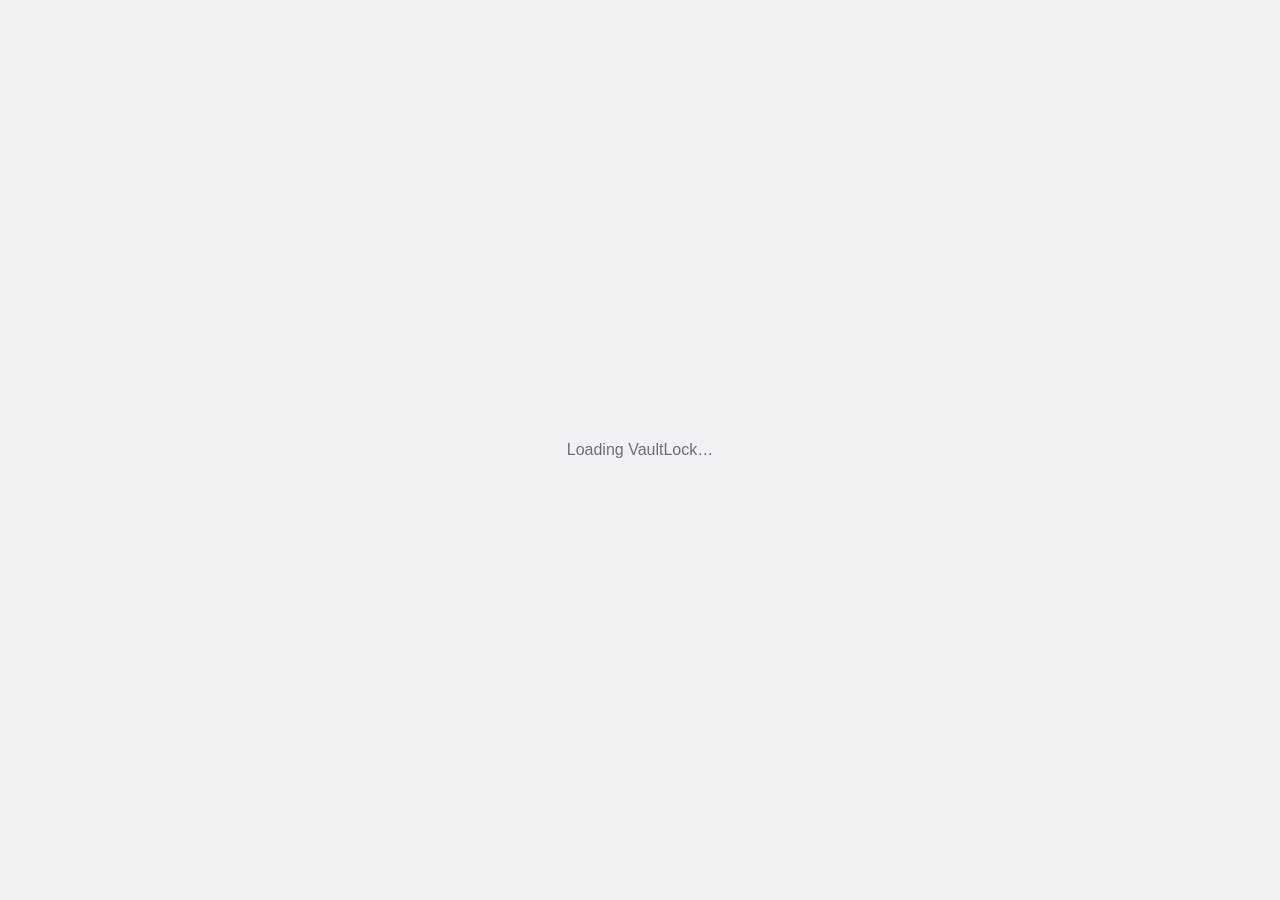
==== frontend/index.html @ 5de6e5c9 "first commit" ====
<!DOCTYPE html>
<html lang="en">
<head>
<meta charset="UTF-8">
<title>VaultLock</title>
<link rel="stylesheet" href="style.css">
</head>
<body>
  <div id="root">
    <div style="height:100%;display:flex;align-items:center;justify-content:center;
                font-family:'Segoe UI',sans-serif;color:#6C7076;background:#F1F2F6;">
      Loading VaultLock&hellip;
    </div>
  </div>

  <!-- Toast host -->
  <div id="toast-host"></div>

  <!-- Confirm modal host -->
  <div id="modal-host"></div>

  <!-- Lightbox host -->
  <div id="lightbox-host"></div>

  <script src="app.js"></script>
</body>
</html>
---- frontend/style.css ----
/* ═══════════════════════════════════════════════════════════════════════
   VaultLock — design tokens
   ═══════════════════════════════════════════════════════════════════════ */
:root{
  --bg:      #F1F2F6;
  --panel:   #FFFFFF;
  --card:    #FFFFFF;
  --card-2:  #F4F5F9;
  --card-sel:#EBEEFC;
  --border:  #E7E8EE;
  --shadow:  0 1px 2px rgba(20,22,30,.04), 0 8px 24px -12px rgba(20,22,30,.12);
  --shadow-lg: 0 4px 10px rgba(20,22,30,.06), 0 24px 48px -16px rgba(20,22,30,.20);
  --accent:  #17181D;
  --accent-h:#33353D;
  --accent2: #565A63;
  --accent2-h:#71757E;
  --accent3: #3D5AFE;
  --accent3-bg:#EBEEFC;
  --success: #1FAE63;
  --success-h:#178F52;
  --success-bg:#E4F7EC;
  --danger:  #E1293D;
  --danger-h:#BF2033;
  --danger-bg:#FCE9EB;
  --warn:    #EDA53A;
  --text:    #15171B;
  --text-2:  #6C7076;
  --text-3:  #A7ABB2;

  --v-bg:    #0A0A0C;
  --v-panel: #000000;
  --v-card:  #1C1C1F;
  --v-card-h:#2A2A2E;
  --v-text:  #F1F2F6;
  --v-text-2:#9AA0A6;

  --r-sm: 8px;
  --r-md: 14px;
  --r-lg: 20px;
  --ease: cubic-bezier(.2,.7,.3,1);
  --font: "Segoe UI", -apple-system, "Inter", "Helvetica Neue", Arial, sans-serif;
}

*{ box-sizing: border-box; }
html,body{ height:100%; }
body{
  margin:0; background:var(--bg); color:var(--text); font-family:var(--font);
  -webkit-font-smoothing:antialiased; overflow:hidden; user-select:none;
}
#root{ height:100vh; width:100vw; }
img{ -webkit-user-drag:none; }
button{ font-family:inherit; }
::-webkit-scrollbar{ width:10px; height:10px; }
::-webkit-scrollbar-track{ background:transparent; }
::-webkit-scrollbar-thumb{ background:#D6D8E0; border-radius:8px; }
::-webkit-scrollbar-thumb:hover{ background:#C3C6D0; }

.hidden{ display:none !important; }

/* ═══════════════════════════════════════════════════════════════════════
   Buttons
   ═══════════════════════════════════════════════════════════════════════ */
.btn{
  display:inline-flex; align-items:center; gap:6px; justify-content:center;
  border:none; border-radius:10px; padding:9px 16px; font-size:13px; font-weight:600;
  cursor:pointer; transition:transform .12s var(--ease), background .15s var(--ease), box-shadow .15s var(--ease);
  white-space:nowrap;
}
.btn:active{ transform:scale(.96); }
.btn-primary{ background:var(--accent); color:#fff; }
.btn-primary:hover{ background:var(--accent-h); }
.btn-secondary{ background:var(--accent2); color:#fff; }
.btn-secondary:hover{ background:var(--accent2-h); }
.btn-ghost{ background:var(--card-2); color:var(--text); }
.btn-ghost:hover{ background:var(--border); }
.btn-success-soft{ background:var(--success-bg); color:var(--success-h); }
.btn-success-soft:hover{ background:#d3f2e0; }
.btn-danger-soft{ background:var(--danger-bg); color:var(--danger-h); }
.btn-danger-soft:hover{ background:#fadadf; }
.btn-danger{ background:var(--danger); color:#fff; }
.btn-danger:hover{ background:var(--danger-h); }
.btn-sm{ padding:6px 11px; font-size:12px; border-radius:8px; }
.btn-icon{ padding:8px; border-radius:9px; }
.btn:disabled{ opacity:.45; cursor:default; pointer-events:none; }

/* ═══════════════════════════════════════════════════════════════════════
   Auth screens (setup / login)
   ═══════════════════════════════════════════════════════════════════════ */
.auth-wrap{
  height:100%; display:flex; align-items:center; justify-content:center;
  background:
    radial-gradient(1200px 600px at 15% -10%, #ffffff 0%, transparent 60%),
    var(--bg);
}
.auth-card{
  width:400px; max-width:90vw; background:var(--panel); border:1px solid var(--border);
  border-radius:var(--r-lg); box-shadow:var(--shadow-lg); padding:40px 40px 32px;
  animation: cardIn .35s var(--ease);
}
@keyframes cardIn{ from{ opacity:0; transform:translateY(10px) scale(.98);} to{opacity:1; transform:none;} }
.auth-logo{
  width:64px; height:64px; border-radius:50%; background:var(--card-2);
  border:1.5px solid var(--accent); display:flex; align-items:center; justify-content:center;
  font-size:26px; margin:0 auto 18px;
}
.auth-title{ text-align:center; font-size:22px; font-weight:800; margin:0; }
.auth-sub{ text-align:center; color:var(--text-2); font-size:12.5px; margin:4px 0 26px; }
.field{ margin-bottom:16px; }
.field label{
  display:flex; align-items:center; gap:6px; font-size:12.5px; font-weight:600;
  color:var(--text-2); margin-bottom:6px;
}
.field-hint{ font-size:11px; color:var(--text-3); font-weight:400; }
.pw-row{ position:relative; display:flex; }
.pw-row input{
  flex:1; border:1px solid var(--border); border-radius:10px; padding:10px 40px 10px 12px;
  font-size:14px; outline:none; transition:border-color .15s var(--ease), box-shadow .15s var(--ease);
  background:var(--panel); color:var(--text);
}
.pw-row input:focus{ border-color:var(--accent3); box-shadow:0 0 0 3px var(--accent3-bg); }
.pw-toggle{
  position:absolute; right:4px; top:4px; bottom:4px; width:34px; border:none; background:transparent;
  color:var(--text-3); cursor:pointer; border-radius:8px; display:flex; align-items:center; justify-content:center;
}
.pw-toggle:hover{ background:var(--card-2); color:var(--text); }
.auth-info{ background:var(--card-2); border-radius:10px; padding:12px 14px; font-size:11.5px; color:var(--text-2); margin:6px 0 22px; line-height:1.85; }
.auth-info b{ color:var(--text); }
.auth-info .danger-line{ color:var(--danger); }
.auth-err{ background:var(--danger-bg); color:var(--danger-h); border-radius:10px; padding:10px 12px; font-size:12.5px; margin-bottom:14px; display:none; }
.auth-err.show{ display:block; }
.btn-block{ width:100%; padding:12px; font-size:14px; border-radius:12px; }

/* ═══════════════════════════════════════════════════════════════════════
   App shell
   ═══════════════════════════════════════════════════════════════════════ */
.shell{ display:flex; height:100%; }
.sidebar{
  width:220px; background:var(--panel); border-right:1px solid var(--border);
  display:flex; flex-direction:column; padding:18px 12px; flex-shrink:0;
}
.brand{ display:flex; align-items:center; gap:10px; padding:6px 8px 20px; }
.brand-badge{
  width:34px; height:34px; border-radius:50%; background:var(--card-2); border:1px solid var(--accent);
  display:flex; align-items:center; justify-content:center; font-size:15px; flex-shrink:0;
}
.brand-name{ font-weight:800; font-size:15px; }
.nav-item{
  display:flex; align-items:center; gap:10px; padding:10px 12px; border-radius:10px; cursor:pointer;
  color:var(--text-2); font-size:13.5px; font-weight:600; margin-bottom:2px;
  transition:background .15s var(--ease), color .15s var(--ease);
}
.nav-item:hover{ background:var(--card-2); color:var(--text); }
.nav-item.active{ background:var(--card-sel); color:var(--text); }
.nav-item.active .nav-ico{ color:var(--accent3); }
.nav-ico{ font-size:15px; width:18px; text-align:center; }
.sidebar-spacer{ flex:1; }
.sidebar-stats{ border-top:1px solid var(--border); padding-top:14px; font-size:11.5px; color:var(--text-3); }
.sidebar-stats b{ color:var(--text); display:block; font-size:13px; margin-bottom:2px; }

.main{ flex:1; display:flex; flex-direction:column; min-width:0; background:var(--bg); position:relative; }

.topbar{
  padding:18px 26px 14px; display:flex; flex-direction:column; gap:12px; flex-shrink:0;
  background:var(--bg);
}
.topbar-row1{ display:flex; align-items:center; justify-content:space-between; gap:16px; }
.topbar-title-wrap{ display:flex; align-items:center; gap:10px; min-width:0; }
.topbar-title{ font-size:26px; font-weight:800; margin:0; white-space:nowrap; }
.crumbs{ display:flex; align-items:center; gap:4px; overflow:hidden; font-size:13px; color:var(--text-2); }
.crumb{ cursor:pointer; padding:3px 6px; border-radius:6px; white-space:nowrap; }
.crumb:hover{ background:var(--card-2); color:var(--text); }
.crumb.current{ color:var(--text); font-weight:700; }
.crumb-sep{ color:var(--text-3); }
.topbar-actions{ display:flex; align-items:center; gap:8px; flex-shrink:0; }
.divider-v{ width:1px; height:22px; background:var(--border); margin:0 4px; }

.topbar-row2{ display:flex; align-items:center; justify-content:space-between; gap:16px; }
.meta-line{ font-size:12.5px; color:var(--text-3); white-space:nowrap; }
.search-box{
  display:flex; align-items:center; gap:8px; background:var(--panel); border:1px solid var(--border);
  border-radius:10px; padding:8px 12px; width:280px; max-width:40vw;
}
.search-box input{ border:none; outline:none; flex:1; font-size:13px; background:transparent; color:var(--text); }
.view-toggle{ display:flex; background:var(--panel); border:1px solid var(--border); border-radius:10px; padding:3px; }
.view-toggle button{
  border:none; background:transparent; padding:6px 12px; border-radius:8px; font-size:12.5px; font-weight:600;
  color:var(--text-2); cursor:pointer; display:flex; align-items:center; gap:5px;
}
.view-toggle button.active{ background:var(--card-2); color:var(--text); }

.content{ flex:1; overflow-y:auto; padding:6px 26px 40px; }

.section-hdr{ display:flex; align-items:center; gap:10px; margin:22px 0 10px; }
.section-hdr h2{ font-size:16px; font-weight:800; margin:0; }
.section-count{ background:var(--card-sel); color:var(--accent3); font-size:11px; font-weight:700; padding:3px 9px; border-radius:20px; }
.section-line{ flex:1; height:1px; background:var(--border); }

/* ═══════════════════════════════════════════════════════════════════════
   Grid / tiles
   ═══════════════════════════════════════════════════════════════════════ */
.grid{ display:grid; grid-template-columns:repeat(auto-fill, minmax(168px,1fr)); gap:16px; }

.tile{
  position:relative; background:var(--card); border:1px solid var(--border); border-radius:var(--r-md);
  overflow:hidden; cursor:pointer; box-shadow:var(--shadow); transition:transform .16s var(--ease), box-shadow .16s var(--ease), border-color .16s var(--ease);
  animation: tileIn .25s var(--ease) backwards;
}
@keyframes tileIn{ from{ opacity:0; transform:translateY(6px);} to{opacity:1; transform:none;} }
.tile:hover{ transform:translateY(-3px); box-shadow:var(--shadow-lg); border-color:#D9DBE3; }
.tile.selected{ outline:2px solid var(--accent3); outline-offset:-2px; }

.tile-thumb{
  position:relative; width:100%; aspect-ratio:4/3; background:var(--card-2);
  display:flex; align-items:center; justify-content:center; overflow:hidden;
}
.tile-thumb img{ width:100%; height:100%; object-fit:cover; display:block; }
.tile-thumb .icon-fallback{ font-size:36px; opacity:.55; }

.badge-folder{
  position:absolute; right:7px; bottom:7px; background:rgba(21,23,27,.82); color:#fff;
  border-radius:7px; width:26px; height:26px; display:flex; align-items:center; justify-content:center; font-size:13px;
}
.badge-play{ position:absolute; inset:0; display:flex; align-items:center; justify-content:center; }
.badge-play .circle{
  width:40px; height:40px; border-radius:50%; background:rgba(15,17,27,.55);
  display:flex; align-items:center; justify-content:center;
}
.badge-play svg{ width:14px; height:14px; fill:#fff; margin-left:2px; }

.tile-select{
  position:absolute; top:8px; left:8px; width:22px; height:22px; border-radius:7px;
  background:rgba(255,255,255,.9); border:1.5px solid #D3D5DE; display:flex; align-items:center; justify-content:center;
  opacity:0; transition:opacity .12s var(--ease), background .12s var(--ease), border-color .12s var(--ease);
  font-size:12px; color:#fff;
}
.tile:hover .tile-select, .select-mode .tile-select, .tile.selected .tile-select{ opacity:1; }
.tile.selected .tile-select{ background:var(--accent3); border-color:var(--accent3); }

.tile-hover-actions{
  position:absolute; top:8px; right:8px; display:flex; gap:4px; opacity:0; transition:opacity .12s var(--ease);
}
.tile:hover .tile-hover-actions{ opacity:1; }
.tile-action-btn{
  width:26px; height:26px; border-radius:7px; background:rgba(255,255,255,.94); border:none;
  display:flex; align-items:center; justify-content:center; cursor:pointer; font-size:12.5px; color:var(--text);
  box-shadow:0 1px 3px rgba(0,0,0,.15);
}
.tile-action-btn:hover{ background:#fff; transform:scale(1.06); }
.tile-action-btn.danger:hover{ color:var(--danger); }

.tile-info{ padding:9px 10px 11px; }
.tile-name{ font-size:12.5px; font-weight:600; white-space:nowrap; overflow:hidden; text-overflow:ellipsis; }
.tile-meta{ font-size:11px; color:var(--text-3); margin-top:2px; }

/* ═══════════════════════════════════════════════════════════════════════
   List view
   ═══════════════════════════════════════════════════════════════════════ */
.list{ display:flex; flex-direction:column; background:var(--card); border:1px solid var(--border); border-radius:var(--r-md); overflow:hidden; }
.list-hdr{ display:flex; padding:10px 16px; font-size:11px; font-weight:700; color:var(--text-3); background:var(--card-2); }
.list-row{
  display:flex; align-items:center; padding:9px 16px; border-top:1px solid var(--border);
  transition:background .12s var(--ease); cursor:pointer; gap:12px;
}
.list-row:first-child{ border-top:none; }
.list-row:hover{ background:var(--card-2); }
.list-check{
  width:20px; height:20px; border-radius:6px; border:1.5px solid #D3D5DE; background:#fff;
  display:flex; align-items:center; justify-content:center; flex-shrink:0; font-size:11px; color:#fff;
  opacity:0; transition:opacity .12s var(--ease); cursor:pointer;
}
.select-mode .list-check, .list-row.selected .list-check{ opacity:1; }
.list-row.selected .list-check{ background:var(--accent3); border-color:var(--accent3); }
.list-thumb{ width:38px; height:38px; border-radius:8px; background:var(--card-2); overflow:hidden; flex-shrink:0; display:flex; align-items:center; justify-content:center; font-size:16px; }
.list-thumb img{ width:100%; height:100%; object-fit:cover; }
.list-name{ flex:1; min-width:0; font-size:13px; font-weight:600; white-space:nowrap; overflow:hidden; text-overflow:ellipsis; }
.list-col{ width:90px; font-size:12px; color:var(--text-2); flex-shrink:0; }
.list-col.type{ width:70px; }
.list-actions{ display:flex; gap:4px; flex-shrink:0; opacity:0; transition:opacity .12s var(--ease); }
.list-row:hover .list-actions{ opacity:1; }

/* ═══════════════════════════════════════════════════════════════════════
   Bulk selection bar
   ═══════════════════════════════════════════════════════════════════════ */
.bulk-bar{
  position:absolute; left:50%; bottom:24px; transform:translateX(-50%) translateY(0);
  background:var(--v-card); color:var(--v-text); border-radius:14px; padding:10px 14px;
  display:flex; align-items:center; gap:10px; box-shadow:0 12px 32px rgba(0,0,0,.28);
  animation: bulkIn .2s var(--ease); z-index:40;
}
@keyframes bulkIn{ from{ opacity:0; transform:translateX(-50%) translateY(14px);} to{opacity:1; transform:translateX(-50%) translateY(0);} }
.bulk-count{ font-size:12.5px; font-weight:700; padding:0 8px; white-space:nowrap; }
.bulk-bar .btn{ font-size:12.5px; }
.bulk-bar .btn-ghost{ background:var(--v-card-h); color:var(--v-text); }
.bulk-bar .btn-ghost:hover{ background:#37373c; }

/* ═══════════════════════════════════════════════════════════════════════
   Empty state
   ═══════════════════════════════════════════════════════════════════════ */
.empty-state{ display:flex; flex-direction:column; align-items:center; justify-content:center; padding:90px 20px 40px; text-align:center; }
.empty-badge{
  width:96px; height:96px; border-radius:50%; background:var(--card); border:2px solid var(--border);
  display:flex; align-items:center; justify-content:center; font-size:34px; margin-bottom:18px;
}
.empty-state h3{ margin:0 0 6px; font-size:17px; }
.empty-state p{ margin:0; color:var(--text-2); font-size:13px; }

/* ═══════════════════════════════════════════════════════════════════════
   Settings
   ═══════════════════════════════════════════════════════════════════════ */
.settings-wrap{ max-width:560px; }
.settings-card{ background:var(--card); border:1px solid var(--border); border-radius:var(--r-md); padding:22px 24px; margin-bottom:18px; }
.settings-card h3{ margin:0 0 4px; font-size:14.5px; }
.settings-card .desc{ color:var(--text-2); font-size:12.5px; margin:0 0 16px; }
.settings-row{ display:flex; align-items:center; justify-content:space-between; padding:12px 0; border-top:1px solid var(--border); }
.settings-row:first-of-type{ border-top:none; }
.settings-row .label{ font-size:13px; font-weight:600; }
.settings-row .sub{ font-size:11.5px; color:var(--text-3); margin-top:2px; }

/* ═══════════════════════════════════════════════════════════════════════
   Toasts
   ═══════════════════════════════════════════════════════════════════════ */
#toast-host{ position:fixed; right:20px; bottom:20px; display:flex; flex-direction:column; gap:8px; z-index:100; }
.toast{
  display:flex; align-items:center; gap:10px; background:var(--v-card); color:var(--v-text);
  padding:11px 16px; border-radius:12px; font-size:12.5px; box-shadow:0 10px 28px rgba(0,0,0,.28);
  animation: toastIn .25s var(--ease); max-width:340px;
}
@keyframes toastIn{ from{ opacity:0; transform:translateY(10px) scale(.97);} to{opacity:1; transform:none;} }
.toast .dot{ width:8px; height:8px; border-radius:50%; flex-shrink:0; }

/* ═══════════════════════════════════════════════════════════════════════
   Modal (custom confirm, replaces native dialogs)
   ═══════════════════════════════════════════════════════════════════════ */
.modal-backdrop{
  position:fixed; inset:0; background:rgba(10,10,14,.42); display:flex; align-items:center; justify-content:center;
  z-index:80; animation: fadeIn .15s var(--ease);
}
@keyframes fadeIn{ from{opacity:0;} to{opacity:1;} }
.modal{
  background:var(--panel); border-radius:var(--r-lg); padding:26px; width:360px; box-shadow:var(--shadow-lg);
  animation: cardIn .2s var(--ease);
}
.modal h3{ margin:0 0 8px; font-size:16px; }
.modal p{ margin:0 0 20px; color:var(--text-2); font-size:13px; line-height:1.5; }
.modal .row{ display:flex; gap:8px; justify-content:flex-end; }
.modal input{
  width:100%; border:1px solid var(--border); border-radius:10px; padding:10px 12px; font-size:13px;
  margin-bottom:16px; outline:none;
}
.modal input:focus{ border-color:var(--accent3); box-shadow:0 0 0 3px var(--accent3-bg); }

.spinner{
  width:34px; height:34px; border-radius:50%; margin:0 auto;
  border:3px solid var(--card-2); border-top-color:var(--accent3);
  animation: spin .8s linear infinite;
}
@keyframes spin{ to{ transform:rotate(360deg); } }

/* ═══════════════════════════════════════════════════════════════════════
   Lightbox (image / video)
   ═══════════════════════════════════════════════════════════════════════ */
.lightbox{
  position:fixed; inset:0; background:var(--v-panel); z-index:60; display:flex; flex-direction:column;
  animation: fadeIn .18s var(--ease);
}
.lb-bar{ display:flex; align-items:center; padding:12px 18px; flex-shrink:0; }
.lb-title{ color:var(--v-text); font-size:13.5px; font-weight:700; margin-right:8px; }
.lb-counter{ color:var(--v-text-2); font-size:12px; }
.lb-spacer{ flex:1; }
.lb-btn{
  background:transparent; border:none; color:var(--v-text-2); font-size:15px; padding:8px 11px; border-radius:8px; cursor:pointer;
}
.lb-btn:hover{ background:var(--v-card); color:var(--v-text); }
.lb-stage{ flex:1; position:relative; display:flex; align-items:center; justify-content:center; overflow:hidden; }
.lb-stage img{ max-width:92%; max-height:88%; object-fit:contain; border-radius:6px; animation: fadeIn .15s var(--ease); }
.lb-stage video{ max-width:94%; max-height:90%; border-radius:6px; }
.lb-nav{
  position:absolute; top:0; bottom:0; width:70px; display:flex; align-items:center; justify-content:center;
  background:transparent; border:none; color:var(--v-text); font-size:26px; cursor:pointer; opacity:.55;
  transition:opacity .12s var(--ease), background .12s var(--ease);
}
.lb-nav:hover{ opacity:1; background:rgba(255,255,255,.05); }
.lb-nav.prev{ left:0; } .lb-nav.next{ right:0; }
.lb-video-controls{ display:flex; align-items:center; gap:10px; padding:12px 20px; }
.lb-video-controls input[type=range]{ flex:1; accent-color:var(--accent3); }
.lb-video-controls .lb-btn{ font-size:16px; }

.lb-notice{ display:flex; align-items:center; justify-content:space-between; background:var(--v-card); padding:8px 18px; font-size:12px; color:var(--v-text-2); }

.screen-fade{ animation: fadeIn .18s var(--ease); height:100%; }

@media (max-width: 900px){
  .sidebar{ width:180px; }
}
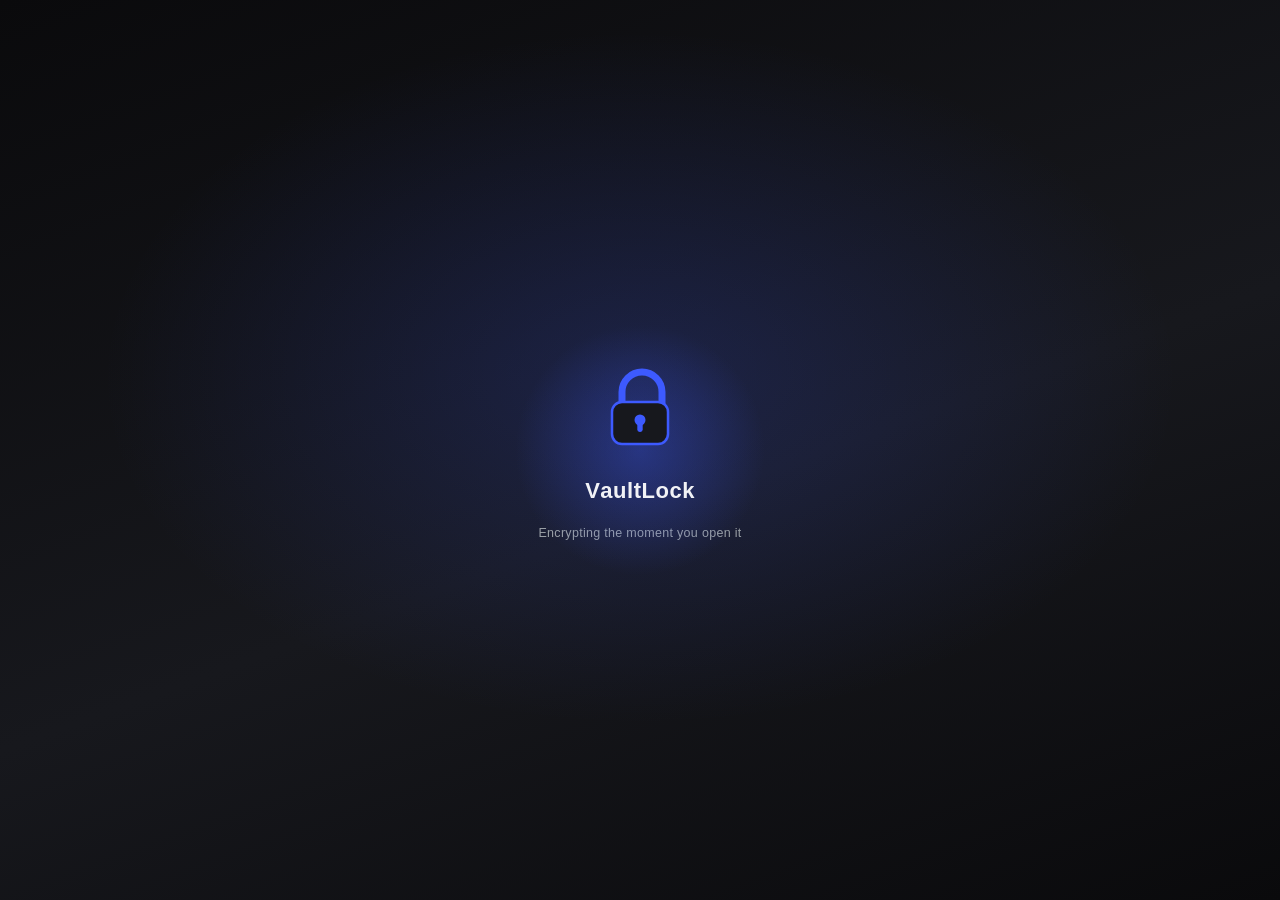
==== commit 78938c0c: "update" ====
--- a/frontend/index.html
+++ b/frontend/index.html
@@ -4,8 +4,132 @@
 <meta charset="UTF-8">
 <title>VaultLock</title>
 <link rel="stylesheet" href="style.css">
+<!-- Boot-splash styling is inlined (rather than living in style.css) so it
+     is guaranteed to be present for the very first paint of the window,
+     with zero dependency on style.css having finished loading/parsing
+     first. It is entirely self-contained: nothing here is read by, or
+     shares state with, app.js's own render()/mount() cycle, so it can't
+     interfere with (or be broken by) any app logic. -->
+<style>
+  #boot-splash{
+    position:fixed; inset:0; z-index:9999;
+    display:flex; flex-direction:column; align-items:center; justify-content:center; gap:22px;
+    background:
+      radial-gradient(60% 55% at 50% 42%, rgba(61,90,254,.20), rgba(61,90,254,0) 70%),
+      linear-gradient(160deg, #0A0A0C 0%, #17181D 55%, #0A0A0C 100%);
+    font-family:"Segoe UI", -apple-system, "Inter", "Helvetica Neue", Arial, sans-serif;
+    animation: splash-in .5s ease-out both;
+  }
+  #boot-splash.leaving{ animation: splash-out .55s cubic-bezier(.4,0,.2,1) both; pointer-events:none; }
+  @keyframes splash-in{ from{ opacity:0; } to{ opacity:1; } }
+  @keyframes splash-out{ from{ opacity:1; transform:scale(1); } to{ opacity:0; transform:scale(1.04); } }
+
+  #boot-splash .glow-ring{
+    position:absolute; width:260px; height:260px; border-radius:50%;
+    background:radial-gradient(circle, rgba(61,90,254,.35), rgba(61,90,254,0) 68%);
+    animation: glow-pulse 2.4s ease-in-out infinite;
+  }
+  @keyframes glow-pulse{
+    0%,100%{ opacity:.55; transform:scale(.92); }
+    50%{ opacity:1; transform:scale(1.08); }
+  }
+
+  #boot-splash .lock-wrap{ position:relative; width:96px; height:96px; }
+  #boot-splash svg{ position:relative; width:96px; height:96px; overflow:visible; }
+  #boot-splash .lock-shackle{
+    transform-origin: 48px 40px;
+    animation: shackle-close .9s cubic-bezier(.2,1.5,.4,1) .15s both;
+  }
+  @keyframes shackle-close{
+    0%{ transform: translateY(-14px) rotate(-14deg); opacity:0; }
+    55%{ transform: translateY(1px) rotate(3deg); opacity:1; }
+    75%{ transform: translateY(-2px) rotate(-1deg); }
+    100%{ transform: translateY(0) rotate(0deg); }
+  }
+  #boot-splash .lock-body{
+    animation: body-in .4s ease-out .05s both;
+  }
+  @keyframes body-in{ from{ opacity:0; transform:scale(.85); } to{ opacity:1; transform:scale(1); } }
+  #boot-splash .lock-keyhole{
+    animation: keyhole-flash .9s ease-out 1.05s both;
+  }
+  @keyframes keyhole-flash{
+    0%{ opacity:0; }
+    35%{ opacity:1; filter:drop-shadow(0 0 6px #3D5AFE); }
+    100%{ opacity:1; filter:drop-shadow(0 0 0 transparent); }
+  }
+  #boot-splash .lock-sweep{
+    animation: sweep-across 1.6s ease-in-out .35s infinite;
+  }
+  @keyframes sweep-across{
+    0%{ transform: translateX(-70px); opacity:0; }
+    12%{ opacity:.9; }
+    50%{ opacity:.9; }
+    65%{ opacity:0; }
+    100%{ transform: translateX(70px); opacity:0; }
+  }
+
+  #boot-splash .wordmark{
+    display:flex; letter-spacing:.5px; font-size:22px; font-weight:700; color:#F1F2F6;
+  }
+  #boot-splash .wordmark span{
+    display:inline-block; opacity:0; transform:translateY(6px);
+    animation: letter-in .45s ease-out both;
+  }
+  @keyframes letter-in{ to{ opacity:1; transform:translateY(0); } }
+  #boot-splash .tagline{
+    font-size:12.5px; color:#9AA0A6; letter-spacing:.3px;
+    opacity:0; animation: tagline-in .5s ease-out .9s both;
+  }
+  @keyframes tagline-in{ to{ opacity:1; } }
+</style>
 </head>
 <body>
+  <!-- Launch animation: plays the instant the window opens, independent of
+       the pywebview JS bridge coming online. app.js fades and removes this
+       element (adding class "leaving", then deleting the node) the moment
+       the real UI has its first screen ready to show — see the small hook
+       at the top of app.js's onReady() callback. If, for any reason, that
+       hook never runs (very old browser fallback, JS error before boot),
+       nothing about the underlying app breaks: this is a purely decorative
+       overlay sitting on top of #root, not a gate the app waits on. -->
+  <div id="boot-splash" aria-hidden="true">
+    <div class="glow-ring"></div>
+    <div class="lock-wrap">
+      <svg viewBox="0 0 96 96" fill="none" xmlns="http://www.w3.org/2000/svg">
+        <g class="lock-shackle">
+          <path d="M30 44V32C30 20.9543 38.9543 12 50 12V12C61.0457 12 70 20.9543 70 32V44"
+                stroke="#3D5AFE" stroke-width="7" stroke-linecap="round"/>
+        </g>
+        <g class="lock-body">
+          <rect x="20" y="42" width="56" height="42" rx="10" fill="#17181D" stroke="#3D5AFE" stroke-width="2.5"/>
+        </g>
+        <circle class="lock-keyhole" cx="48" cy="60" r="5.5" fill="#3D5AFE"/>
+        <rect class="lock-keyhole" x="45.3" y="60" width="5.4" height="12" rx="2.4" fill="#3D5AFE"/>
+        <clipPath id="sweep-clip"><rect x="20" y="42" width="56" height="42" rx="10"/></clipPath>
+        <g clip-path="url(#sweep-clip)">
+          <rect class="lock-sweep" x="14" y="38" width="14" height="52" fill="rgba(255,255,255,.16)" transform="skewX(-18)"/>
+        </g>
+      </svg>
+    </div>
+    <div class="wordmark" id="boot-splash-word"></div>
+    <div class="tagline">Encrypting the moment you open it</div>
+  </div>
+  <script>
+    // Staggers each letter of the wordmark in via its own tiny delay,
+    // written in plain DOM (no dependency on app.js's h()/mount() helpers,
+    // which aren't defined yet at this point in the page's lifecycle).
+    (function(){
+      var word = "VaultLock", host = document.getElementById("boot-splash-word");
+      for (var i = 0; i < word.length; i++){
+        var s = document.createElement("span");
+        s.textContent = word[i];
+        s.style.animationDelay = (0.55 + i * 0.045) + "s";
+        host.appendChild(s);
+      }
+    })();
+  </script>
+
   <div id="root">
     <div style="height:100%;display:flex;align-items:center;justify-content:center;
                 font-family:'Segoe UI',sans-serif;color:#6C7076;background:#F1F2F6;">
--- a/frontend/style.css
+++ b/frontend/style.css
@@ -23,6 +23,8 @@
   --danger-h:#BF2033;
   --danger-bg:#FCE9EB;
   --warn:    #EDA53A;
+  --warn-h:  #D28F22;
+  --warn-bg: #FDF1DF;
   --text:    #15171B;
   --text-2:  #6C7076;
   --text-3:  #A7ABB2;
@@ -56,6 +58,32 @@
 ::-webkit-scrollbar-thumb:hover{ background:#C3C6D0; }
 
 .hidden{ display:none !important; }
+
+/* ═══════════════════════════════════════════════════════════════════════
+   Custom background (gradient presets or a chosen image)
+   ═══════════════════════════════════════════════════════════════════════ */
+#app-bg{ position:fixed; inset:0; z-index:0; background-size:cover; background-position:center; }
+.shell{ position:relative; z-index:1; }
+.auth-wrap{ position:relative; z-index:1; }
+body.custom-bg .main{ background:transparent; }
+body.custom-bg .topbar{ background:transparent; }
+body.custom-bg .sidebar{ background:rgba(255,255,255,.86); backdrop-filter: blur(8px); }
+body.custom-bg.custom-bg .auth-wrap{ background:transparent; }
+/* Path/title text has nothing behind it once the topbar itself goes
+   transparent for a custom background — give it the same kind of frosted
+   backing the action buttons already have, so it reads over any photo. */
+body.custom-bg .topbar-title{
+  background:rgba(255,255,255,.86); backdrop-filter:blur(8px);
+  padding:3px 12px; border-radius:10px; display:inline-block;
+}
+body.custom-bg .crumbs{
+  background:rgba(255,255,255,.86); backdrop-filter:blur(8px);
+  padding:4px 10px; border-radius:10px;
+}
+body.custom-bg .meta-line{
+  background:rgba(255,255,255,.86); backdrop-filter:blur(8px);
+  padding:4px 10px; border-radius:10px; display:inline-block;
+}
 
 /* ═══════════════════════════════════════════════════════════════════════
    Buttons
@@ -105,6 +133,51 @@
 }
 .auth-title{ text-align:center; font-size:22px; font-weight:800; margin:0; }
 .auth-sub{ text-align:center; color:var(--text-2); font-size:12.5px; margin:4px 0 26px; }
+
+/* ═══════════════════════════════════════════════════════════════════════
+   Home screen
+   ═══════════════════════════════════════════════════════════════════════ */
+.home-card{ text-align:center; padding-bottom:36px; }
+.home-logo{ width:76px; height:76px; font-size:32px; }
+.home-tagline{ font-size:12px; color:var(--text-3); line-height:1.6; margin:0 0 26px; }
+.home-cta{ margin-top:2px; }
+
+/* ═══════════════════════════════════════════════════════════════════════
+   Vault-opening animation — plays once right after a successful login
+   ═══════════════════════════════════════════════════════════════════════ */
+.vault-enter-host{ position:relative; width:100%; height:100%; }
+.vault-enter-overlay{
+  position:fixed; inset:0; z-index:150; display:flex; align-items:center; justify-content:center;
+}
+.vault-enter-door{
+  position:absolute; top:0; bottom:0; width:50%; z-index:1;
+  background:
+    radial-gradient(900px 900px at 50% 50%, #2B2E37 0%, #14151A 70%);
+  transition: transform .68s cubic-bezier(.65,0,.35,1);
+}
+.vault-enter-door.left{ left:0; border-right:1px solid rgba(255,255,255,.06); }
+.vault-enter-door.right{ right:0; border-left:1px solid rgba(255,255,255,.06); }
+.vault-enter-door.has-bg::after{
+  content:""; position:absolute; inset:0; background:rgba(8,9,13,.5);
+}
+.vault-enter-overlay.opening .vault-enter-door.left{ transform:translateX(-100%); }
+.vault-enter-overlay.opening .vault-enter-door.right{ transform:translateX(100%); }
+
+.vault-enter-center{
+  position:relative; z-index:2; display:flex; flex-direction:column; align-items:center; gap:14px;
+  transition:opacity .3s var(--ease), transform .3s var(--ease);
+}
+.vault-enter-overlay.opening .vault-enter-center{ opacity:0; transform:scale(.85); }
+
+.vault-enter-lock{ font-size:40px; transition:transform .25s cubic-bezier(.34,1.56,.64,1); }
+.vault-enter-lock.pop{ transform:scale(1.25) rotate(-6deg); }
+.vault-enter-ring{
+  position:absolute; width:88px; height:88px; border-radius:50%;
+  border:2px solid rgba(255,255,255,.16); border-top-color:rgba(255,255,255,.7);
+  animation: vaultRingSpin .9s linear infinite;
+}
+@keyframes vaultRingSpin{ to{ transform:rotate(360deg); } }
+.vault-enter-text{ color:#F1F2F6; font-size:13px; letter-spacing:.3px; }
 .field{ margin-bottom:16px; }
 .field label{
   display:flex; align-items:center; gap:6px; font-size:12.5px; font-weight:600;
@@ -190,67 +263,244 @@
 
 .content{ flex:1; overflow-y:auto; padding:6px 26px 40px; }
 
+/* ═══════════════════════════════════════════════════════════════════════
+   "Your Text" — a stack of freeform text cards below Favorites. Each card
+   has its own accent color: a dark shade behind the header/buttons and a
+   light tint of that same color behind the body text. Cards run the full
+   width of the content area, one below another, and grow to fit their text.
+   ═══════════════════════════════════════════════════════════════════════ */
+.content.notes-view{ display:flex; flex-direction:column; padding:16px 26px 40px; overflow-y:auto; }
+.notes-list{ display:flex; flex-direction:column; gap:16px; width:100%; max-width:100%; }
+.note-card{
+  width:100%; box-sizing:border-box; border:1.5px solid var(--border); border-radius:var(--r-md);
+  overflow:hidden; box-shadow:var(--shadow); transition:box-shadow .15s var(--ease), transform .12s var(--ease);
+}
+.note-card.selected{ box-shadow:var(--shadow-lg); }
+.note-card-hdr{
+  display:flex; align-items:center; justify-content:space-between; gap:10px;
+  padding:10px 14px; color:#fff;
+}
+.note-card-title-wrap{ min-width:0; flex:1; }
+.note-card-title{
+  font-size:14px; font-weight:800; overflow:hidden; text-overflow:ellipsis; white-space:nowrap;
+}
+.note-card-date{ font-size:10.5px; font-weight:600; color:rgba(255,255,255,.75); margin-top:1px; }
+.note-card-actions{ display:flex; align-items:center; gap:7px; flex-shrink:0; }
+
+/* Premium button treatment: a subtle glass highlight over the note's own
+   dark accent color (passed in as --nb), a soft depth shadow, and a gentle
+   lift + brighten on hover so the three actions feel tactile, not flat. */
+.note-btn{
+  --nb: var(--accent);
+  border:none; color:#fff; width:31px; height:31px; border-radius:9px; cursor:pointer; font-size:14px;
+  display:flex; align-items:center; justify-content:center;
+  background: linear-gradient(155deg, rgba(255,255,255,.38), rgba(255,255,255,0) 65%), var(--nb);
+  box-shadow: inset 0 1px 0 rgba(255,255,255,.3), inset 0 -1px 2px rgba(0,0,0,.18), 0 2px 5px rgba(0,0,0,.22);
+  transition: transform .12s var(--ease), box-shadow .15s var(--ease), filter .15s var(--ease);
+}
+.note-btn:hover{
+  filter:brightness(1.12); transform:translateY(-1.5px);
+  box-shadow: inset 0 1px 0 rgba(255,255,255,.38), inset 0 -1px 2px rgba(0,0,0,.18), 0 5px 12px rgba(0,0,0,.28);
+}
+.note-btn:active{ transform:translateY(0) scale(.93); }
+
+/* "＋ Add Text" — a premium gradient pill with a glassy top sheen. */
+.btn-premium{
+  background: linear-gradient(155deg, rgba(255,255,255,.32), rgba(255,255,255,0) 60%), linear-gradient(135deg, var(--accent3), #6C3DFE);
+  color:#fff; box-shadow: inset 0 1px 0 rgba(255,255,255,.35), 0 3px 10px rgba(61,90,254,.35);
+  transition: transform .12s var(--ease), box-shadow .15s var(--ease), filter .15s var(--ease);
+}
+.btn-premium:hover{ filter:brightness(1.08); transform:translateY(-1px); box-shadow: inset 0 1px 0 rgba(255,255,255,.4), 0 6px 16px rgba(61,90,254,.42); }
+.btn-premium:active{ transform:translateY(0) scale(.96); }
+
+/* Sort controls */
+.sort-pills{ display:flex; align-items:center; gap:6px; }
+.sort-pills-label{ font-size:12px; color:var(--text-3); margin-right:2px; }
+.sort-pill{
+  border:1px solid var(--border); background:var(--panel); color:var(--text-2); font-size:12px; font-weight:600;
+  padding:5px 11px; border-radius:20px; cursor:pointer; display:flex; align-items:center; gap:5px;
+  transition:background .15s var(--ease), color .15s var(--ease), border-color .15s var(--ease);
+}
+.sort-pill:hover{ background:var(--card-2); color:var(--text); }
+.sort-pill.active{ background:var(--card-sel); color:var(--accent3); border-color:var(--accent3-bg); }
+.sort-arrow{ font-size:11px; }
+
+/* Color picker: big preview circle + full-spectrum gradient bar + presets */
+.color-picker-wrap{ margin-top:8px; }
+.color-picker-top{ display:flex; align-items:center; gap:14px; }
+.color-preview-circle{
+  width:44px; height:44px; border-radius:50%; flex-shrink:0; border:3px solid var(--panel);
+  box-shadow:0 0 0 1.5px var(--border), inset 0 1px 2px rgba(0,0,0,.15);
+}
+.color-gradient-bar{
+  position:relative; flex:1; height:16px; border-radius:20px; cursor:pointer;
+  background:linear-gradient(to right, #ff0000, #ffff00, #00ff00, #00ffff, #0000ff, #ff00ff, #ff0000);
+  box-shadow: inset 0 1px 2px rgba(0,0,0,.25);
+}
+.color-gradient-handle{
+  position:absolute; top:50%; width:20px; height:20px; border-radius:50%; background:#fff;
+  border:2.5px solid var(--panel); box-shadow:0 1px 4px rgba(0,0,0,.35);
+  transform:translate(-50%, -50%); pointer-events:none;
+}
+.color-swatches{ display:flex; flex-wrap:wrap; gap:8px; margin-top:12px; }
+.color-swatch{
+  width:26px; height:26px; border-radius:50%; cursor:pointer; border:2px solid transparent; box-shadow:0 1px 3px rgba(0,0,0,.2);
+  transition:transform .1s var(--ease), border-color .1s var(--ease);
+}
+.color-swatch:hover{ transform:scale(1.1); }
+.color-swatch.active{ border-color:var(--text); transform:scale(1.15); }
+.note-card-body{ padding:16px 18px; box-sizing:border-box; }
+.note-card-text{
+  font-size:13.5px; line-height:1.65; color:var(--text); white-space:pre-wrap; word-break:break-word;
+}
+.note-card-empty{ color:var(--text-3); font-style:italic; }
+.notes-empty{
+  display:flex; flex-direction:column; align-items:center; justify-content:center; gap:6px;
+  padding:60px 20px; color:var(--text-3); text-align:center;
+}
+.notes-empty-ico{ font-size:36px; margin-bottom:4px; }
+.notes-empty-title{ font-size:15px; font-weight:700; color:var(--text-2); }
+.notes-empty-sub{ font-size:12.5px; }
+.notes-bulkbar{
+  position:sticky; bottom:0; margin-top:6px; display:flex; align-items:center; justify-content:space-between;
+  background:var(--panel); border:1px solid var(--border); border-radius:var(--r-md); box-shadow:var(--shadow-lg);
+  padding:10px 16px; font-size:13px; font-weight:700; color:var(--text);
+}
+
+/* ═══════════════════════════════════════════════════════════════════════
+   Master vault "blank on entry" — content stays off-screen until scrolled
+   ═══════════════════════════════════════════════════════════════════════ */
+.vault-blank-spacer{
+  height:72vh; min-height:340px; display:flex; align-items:flex-end; justify-content:center; padding-bottom:26px;
+}
+.vault-blank-hint{
+  display:flex; flex-direction:column; align-items:center; gap:6px; color:var(--text-3); font-size:12px;
+  opacity:.65; animation: blankHintBounce 2.4s ease-in-out infinite;
+}
+.vault-blank-arrow{ font-size:16px; }
+@keyframes blankHintBounce{ 0%,100%{ transform:translateY(0); } 50%{ transform:translateY(7px); } }
+
 .section-hdr{ display:flex; align-items:center; gap:10px; margin:22px 0 10px; }
 .section-hdr h2{ font-size:16px; font-weight:800; margin:0; }
 .section-count{ background:var(--card-sel); color:var(--accent3); font-size:11px; font-weight:700; padding:3px 9px; border-radius:20px; }
 .section-line{ flex:1; height:1px; background:var(--border); }
 
 /* ═══════════════════════════════════════════════════════════════════════
-   Grid / tiles
-   ═══════════════════════════════════════════════════════════════════════ */
-.grid{ display:grid; grid-template-columns:repeat(auto-fill, minmax(168px,1fr)); gap:16px; }
+   Grid / tiles — photo-forward cards: square thumbnail fills the whole
+   card, name/size sit in a gradient scrim over the image (gallery-app
+   style) instead of a separate white footer panel.
+   ═══════════════════════════════════════════════════════════════════════ */
+.grid{ display:grid; grid-template-columns:repeat(auto-fill, minmax(178px,1fr)); gap:18px; }
 
 .tile{
-  position:relative; background:var(--card); border:1px solid var(--border); border-radius:var(--r-md);
-  overflow:hidden; cursor:pointer; box-shadow:var(--shadow); transition:transform .16s var(--ease), box-shadow .16s var(--ease), border-color .16s var(--ease);
-  animation: tileIn .25s var(--ease) backwards;
-}
-@keyframes tileIn{ from{ opacity:0; transform:translateY(6px);} to{opacity:1; transform:none;} }
-.tile:hover{ transform:translateY(-3px); box-shadow:var(--shadow-lg); border-color:#D9DBE3; }
-.tile.selected{ outline:2px solid var(--accent3); outline-offset:-2px; }
+  position:relative; aspect-ratio:1/1; border-radius:16px; background:var(--card-2);
+  overflow:hidden; cursor:pointer; box-shadow:var(--shadow);
+  transition:transform .2s var(--ease), box-shadow .2s var(--ease);
+  animation: tileIn .28s var(--ease) backwards;
+}
+@keyframes tileIn{ from{ opacity:0; transform:translateY(8px) scale(.97);} to{opacity:1; transform:none;} }
+.tile:hover{ transform:translateY(-4px); box-shadow:var(--shadow-lg); }
+.tile.selected{ outline:3px solid var(--accent3); outline-offset:-3px; }
 
 .tile-thumb{
-  position:relative; width:100%; aspect-ratio:4/3; background:var(--card-2);
-  display:flex; align-items:center; justify-content:center; overflow:hidden;
-}
-.tile-thumb img{ width:100%; height:100%; object-fit:cover; display:block; }
-.tile-thumb .icon-fallback{ font-size:36px; opacity:.55; }
+  position:absolute; inset:0; display:flex; align-items:center; justify-content:center; overflow:hidden;
+  background:linear-gradient(160deg, var(--card-2), var(--border));
+}
+.tile-thumb img{
+  position:absolute; inset:0; width:100%; height:100%; object-fit:cover; display:block;
+  transition:transform .4s var(--ease);
+}
+.tile:hover .tile-thumb img{ transform:scale(1.09); }
+.tile-thumb .icon-fallback{ position:relative; font-size:40px; opacity:.55; }
+
+.tile-scrim{
+  position:absolute; left:0; right:0; bottom:0; padding:26px 11px 9px; z-index:1;
+  background:linear-gradient(to top, rgba(10,11,15,.78) 0%, rgba(10,11,15,.4) 55%, transparent 100%);
+  pointer-events:none;
+  opacity:0; transition:opacity .18s var(--ease);
+}
+.tile:hover .tile-scrim, .tile:focus-within .tile-scrim{ opacity:1; }
+.tile-name{
+  font-size:12px; font-weight:600; color:#fff; white-space:nowrap; overflow:hidden; text-overflow:ellipsis;
+  text-shadow:0 1px 2px rgba(0,0,0,.35);
+}
+.tile-meta{
+  font-size:10.5px; color:rgba(255,255,255,.8); margin-top:1px; max-height:0; opacity:0;
+  overflow:hidden; transition:max-height .18s var(--ease), opacity .18s var(--ease);
+}
+.tile:hover .tile-meta{ max-height:16px; opacity:1; }
 
 .badge-folder{
-  position:absolute; right:7px; bottom:7px; background:rgba(21,23,27,.82); color:#fff;
-  border-radius:7px; width:26px; height:26px; display:flex; align-items:center; justify-content:center; font-size:13px;
-}
-.badge-play{ position:absolute; inset:0; display:flex; align-items:center; justify-content:center; }
+  position:absolute; right:9px; bottom:9px; z-index:2; background:rgba(255,255,255,.94); color:var(--text);
+  border-radius:8px; width:27px; height:27px; display:flex; align-items:center; justify-content:center; font-size:13px;
+  box-shadow:0 2px 6px rgba(0,0,0,.2);
+  pointer-events:none; /* decorative only — must never steal clicks meant for buttons above it */
+}
+.badge-play{
+  position:absolute; inset:0; z-index:2; display:flex; align-items:center; justify-content:center;
+  pointer-events:none; /* covers the whole tile visually, so this is critical: without it, this
+                           invisible layer sits above the hover-action buttons/checkbox (they have
+                           no z-index of their own) and intercepts every click meant for them */
+}
 .badge-play .circle{
-  width:40px; height:40px; border-radius:50%; background:rgba(15,17,27,.55);
-  display:flex; align-items:center; justify-content:center;
-}
-.badge-play svg{ width:14px; height:14px; fill:#fff; margin-left:2px; }
+  width:44px; height:44px; border-radius:50%; background:rgba(12,13,18,.5); backdrop-filter:blur(2px);
+  display:flex; align-items:center; justify-content:center; transition:transform .18s var(--ease), background .18s var(--ease);
+}
+.tile:hover .badge-play .circle{ transform:scale(1.08); background:rgba(12,13,18,.66); }
+.badge-play svg{ width:15px; height:15px; fill:#fff; margin-left:2px; }
 
 .tile-select{
-  position:absolute; top:8px; left:8px; width:22px; height:22px; border-radius:7px;
-  background:rgba(255,255,255,.9); border:1.5px solid #D3D5DE; display:flex; align-items:center; justify-content:center;
-  opacity:0; transition:opacity .12s var(--ease), background .12s var(--ease), border-color .12s var(--ease);
-  font-size:12px; color:#fff;
+  position:absolute; top:9px; left:9px; z-index:3; width:23px; height:23px; border-radius:50%;
+  background:rgba(15,17,27,.35); backdrop-filter:blur(3px); border:1.5px solid rgba(255,255,255,.8);
+  display:flex; align-items:center; justify-content:center; opacity:0;
+  transition:opacity .14s var(--ease), background .14s var(--ease), border-color .14s var(--ease), transform .14s var(--ease);
+  font-size:11.5px; color:#fff;
 }
 .tile:hover .tile-select, .select-mode .tile-select, .tile.selected .tile-select{ opacity:1; }
-.tile.selected .tile-select{ background:var(--accent3); border-color:var(--accent3); }
+.tile.selected .tile-select{ background:var(--accent3); border-color:var(--accent3); transform:scale(1.06); }
 
 .tile-hover-actions{
-  position:absolute; top:8px; right:8px; display:flex; gap:4px; opacity:0; transition:opacity .12s var(--ease);
-}
-.tile:hover .tile-hover-actions{ opacity:1; }
+  position:absolute; top:9px; right:9px; z-index:3; display:flex; gap:3px; padding:3px;
+  background:rgba(12,13,18,.4); backdrop-filter:blur(6px); border-radius:11px;
+  opacity:0; transform:translateY(-4px); transition:opacity .14s var(--ease), transform .14s var(--ease);
+}
+.tile:hover .tile-hover-actions{ opacity:1; transform:none; }
 .tile-action-btn{
-  width:26px; height:26px; border-radius:7px; background:rgba(255,255,255,.94); border:none;
-  display:flex; align-items:center; justify-content:center; cursor:pointer; font-size:12.5px; color:var(--text);
-  box-shadow:0 1px 3px rgba(0,0,0,.15);
-}
-.tile-action-btn:hover{ background:#fff; transform:scale(1.06); }
-.tile-action-btn.danger:hover{ color:var(--danger); }
-
-.tile-info{ padding:9px 10px 11px; }
-.tile-name{ font-size:12.5px; font-weight:600; white-space:nowrap; overflow:hidden; text-overflow:ellipsis; }
-.tile-meta{ font-size:11px; color:var(--text-3); margin-top:2px; }
+  width:25px; height:25px; border-radius:8px; background:rgba(255,255,255,.16); border:none;
+  display:flex; align-items:center; justify-content:center; cursor:pointer; font-size:12px; color:#fff;
+  transition:background .12s var(--ease), transform .12s var(--ease);
+}
+.tile-action-btn:hover{ background:rgba(255,255,255,.34); transform:scale(1.08); }
+.tile-action-btn.danger:hover{ background:rgba(255,90,110,.55); }
+
+/* "More actions" (\u22EF) button — replaces what used to be a full row of
+   icon buttons that ran wider than the tile itself. Clicking it opens
+   .tile-actions-popover, a blurred grid layered over this same tile. */
+.tile-menu-btn{ font-size:15px; font-weight:700; letter-spacing:1px; }
+.tile-menu-btn.active{ background:rgba(255,255,255,.4); }
+
+.tile-actions-popover{
+  position:absolute; inset:0; z-index:6; display:none; grid-template-columns:repeat(3, 1fr);
+  gap:7px; align-content:center; justify-items:stretch; padding:14px; border-radius:16px;
+  background:rgba(10,11,15,.55); backdrop-filter:blur(9px); -webkit-backdrop-filter:blur(9px);
+}
+.tile-actions-popover.open{ display:grid; animation: popoverIn .14s var(--ease); }
+@keyframes popoverIn{ from{ opacity:0; transform:scale(.96); } to{ opacity:1; transform:none; } }
+
+.tile-popover-btn{
+  display:flex; flex-direction:column; align-items:center; justify-content:center; gap:3px;
+  background:rgba(255,255,255,.14); border:none; border-radius:10px; padding:7px 3px; cursor:pointer;
+  color:#fff; transition:background .12s var(--ease), transform .12s var(--ease);
+}
+.tile-popover-btn .ic{ font-size:14px; line-height:1; }
+.tile-popover-btn .lb{ font-size:8.5px; font-weight:600; text-align:center; line-height:1.15; white-space:normal; }
+.tile-popover-btn:hover{ background:rgba(255,255,255,.32); transform:scale(1.05); }
+.tile-popover-btn.danger:hover{ background:rgba(255,90,110,.6); }
+
+/* While a tile's menu is open, its own hover-only chrome (fav/select/menu
+   button) stays hidden underneath the popover so nothing peeks out around
+   the blurred edges. */
+.tile.menu-open .tile-fav-btn, .tile.menu-open .tile-select{ opacity:0 !important; }
 
 /* ═══════════════════════════════════════════════════════════════════════
    List view
@@ -334,11 +584,14 @@
 .modal-backdrop{
   position:fixed; inset:0; background:rgba(10,10,14,.42); display:flex; align-items:center; justify-content:center;
   z-index:80; animation: fadeIn .15s var(--ease);
+  overflow-y:auto; padding:32px 16px; box-sizing:border-box;
+  align-items:safe center; /* keeps the modal reachable by scrolling instead of just clipping top/bottom when it's taller than the viewport */
 }
 @keyframes fadeIn{ from{opacity:0;} to{opacity:1;} }
 .modal{
   background:var(--panel); border-radius:var(--r-lg); padding:26px; width:360px; box-shadow:var(--shadow-lg);
   animation: cardIn .2s var(--ease);
+  max-height:calc(100vh - 64px); overflow-y:auto;
 }
 .modal h3{ margin:0 0 8px; font-size:16px; }
 .modal p{ margin:0 0 20px; color:var(--text-2); font-size:13px; line-height:1.5; }
@@ -354,6 +607,82 @@
   border:3px solid var(--card-2); border-top-color:var(--accent3);
   animation: spin .8s linear infinite;
 }
+
+/* ═══════════════════════════════════════════════════════════════════════
+   Gallery Tools (Batch Rename / Privacy Scrubber / Frame Extractor /
+   Contact Sheet) — shared widgets
+   ═══════════════════════════════════════════════════════════════════════ */
+.modal.modal-wide{ width:560px; max-width:calc(100vw - 32px); }
+.modal.modal-xxl{ width:min(1320px, 95vw); max-width:calc(100vw - 32px); max-height:90vh; overflow-y:auto; }
+.gt-field-label{ display:block; font-size:12px; color:var(--text-2); margin:10px 0 4px; }
+.gt-field{
+  width:100%; box-sizing:border-box; border:1px solid var(--border); border-radius:10px;
+  padding:9px 11px; font-size:13px; outline:none; background:var(--panel); color:var(--text);
+}
+.gt-field:focus{ border-color:var(--accent3); box-shadow:0 0 0 3px var(--accent3-bg); }
+.gt-row{ display:flex; gap:10px; }
+.gt-row > *{ flex:1; min-width:0; }
+.gt-tabs{ display:flex; gap:6px; flex-wrap:wrap; margin-bottom:12px; }
+.gt-tab{
+  border:1px solid var(--border); background:var(--card-2); color:var(--text-2); border-radius:999px;
+  padding:6px 12px; font-size:12px; cursor:pointer;
+}
+.gt-tab.active{ background:var(--accent3); border-color:var(--accent3); color:#fff; }
+
+.gt-reorder-list{ max-height:280px; overflow-y:auto; border:1px solid var(--border); border-radius:10px; margin:8px 0 4px; }
+.gt-reorder-row{
+  display:flex; align-items:center; gap:10px; padding:8px 10px; border-bottom:1px solid var(--border);
+  background:var(--panel); cursor:grab; user-select:none;
+}
+.gt-reorder-row:last-child{ border-bottom:none; }
+.gt-reorder-row.dragging{ opacity:.35; }
+.gt-reorder-row.drop-over{ box-shadow:inset 0 2px 0 var(--accent3); }
+.gt-reorder-num{ width:22px; text-align:center; font-size:12px; color:var(--text-2); flex-shrink:0; }
+.gt-reorder-handle{ color:var(--text-2); cursor:grab; flex-shrink:0; }
+.gt-reorder-thumb{
+  width:36px; height:36px; border-radius:6px; object-fit:cover; background:var(--card-2); flex-shrink:0;
+}
+.gt-reorder-name{ font-size:12.5px; overflow:hidden; text-overflow:ellipsis; white-space:nowrap; flex:1; }
+
+.gt-preview-table{ width:100%; border-collapse:collapse; font-size:12.5px; margin:8px 0; }
+.gt-preview-table th{ text-align:left; color:var(--text-2); font-weight:500; padding:4px 6px; font-size:11px; }
+.gt-preview-table td{ padding:4px 6px; border-top:1px solid var(--border); }
+.gt-preview-table tr.conflict td{ color:var(--danger, #E1293D); }
+.gt-arrow{ color:var(--text-2); padding:0 4px; }
+
+.gt-checklist{ display:flex; flex-direction:column; gap:8px; margin:10px 0; }
+.gt-check-row{ display:flex; align-items:center; gap:8px; font-size:13px; }
+
+.gt-scan-item{ border:1px solid var(--border); border-radius:10px; padding:10px 12px; margin-bottom:8px; }
+.gt-scan-item .name{ font-size:12.5px; font-weight:600; margin-bottom:6px; }
+.gt-scan-fields{ display:flex; flex-wrap:wrap; gap:6px; }
+.gt-tag{ font-size:11px; padding:2px 8px; border-radius:999px; background:var(--card-2); color:var(--text-2); }
+.gt-tag.found{ background:var(--danger-bg, #E1293D22); color:var(--danger, #E1293D); }
+
+.gt-progress-wrap{ margin:14px 0 6px; }
+.gt-progress-bar{ height:8px; border-radius:999px; background:var(--card-2); overflow:hidden; }
+.gt-progress-fill{ height:100%; background:var(--accent3); transition:width .2s ease; border-radius:999px; }
+.gt-progress-label{ display:flex; justify-content:space-between; font-size:11.5px; color:var(--text-2); margin-top:6px; }
+
+.gt-radio-grid{ display:grid; grid-template-columns:1fr 1fr; gap:6px; margin:8px 0 4px; }
+.gt-radio-opt{
+  border:1px solid var(--border); border-radius:10px; padding:8px 10px; font-size:12.5px; cursor:pointer;
+  display:flex; align-items:center; gap:8px; background:var(--panel);
+}
+.gt-radio-opt.active{ border-color:var(--accent3); background:var(--accent3-bg); }
+.iq-target-grid .gt-radio-opt{ flex-direction:column; align-items:flex-start; gap:2px; }
+.iq-compare{ display:flex; gap:20px; margin:10px 0 4px; }
+.iq-compare-col{ flex:1; min-width:0; text-align:center; }
+.iq-compare-label{ font-size:12.5px; font-weight:700; color:var(--text-2); text-transform:uppercase; letter-spacing:.05em; margin-bottom:8px; }
+.iq-compare-frame{
+  width:100%; height:min(62vh, 620px); border-radius:12px; background:var(--card-2);
+  border:1px solid var(--border); display:flex; align-items:center; justify-content:center; overflow:hidden;
+}
+.iq-compare-img{ width:100%; height:100%; object-fit:contain; }
+.iq-compare-dims{ font-size:12.5px; color:var(--text-2); margin-top:8px; }
+.iq-ai-box{ margin-top:14px; padding:10px 12px; border:1px solid var(--border); border-radius:10px; background:var(--card-2); }
+.iq-ai-label{ display:flex; align-items:flex-start; gap:10px; font-size:12.5px; cursor:pointer; }
+.iq-ai-label input[type=checkbox]{ margin-top:2px; }
 @keyframes spin{ to{ transform:rotate(360deg); } }
 
 /* ═══════════════════════════════════════════════════════════════════════
@@ -371,8 +700,11 @@
   background:transparent; border:none; color:var(--v-text-2); font-size:15px; padding:8px 11px; border-radius:8px; cursor:pointer;
 }
 .lb-btn:hover{ background:var(--v-card); color:var(--v-text); }
-.lb-stage{ flex:1; position:relative; display:flex; align-items:center; justify-content:center; overflow:hidden; }
-.lb-stage img{ max-width:92%; max-height:88%; object-fit:contain; border-radius:6px; animation: fadeIn .15s var(--ease); }
+.lb-btn:disabled{ opacity:.4; cursor:not-allowed; }
+.lb-btn:disabled:hover{ background:transparent; color:var(--v-text-2); }
+.lb-stage{ flex:1; position:relative; display:flex; align-items:center; justify-content:center; overflow:hidden; touch-action:none; }
+.lb-stage img{ max-width:92%; max-height:88%; object-fit:contain; border-radius:6px; animation: fadeIn .15s var(--ease);
+  -webkit-user-drag:none; user-drag:none; -webkit-user-select:none; user-select:none; }
 .lb-stage video{ max-width:94%; max-height:90%; border-radius:6px; }
 .lb-nav{
   position:absolute; top:0; bottom:0; width:70px; display:flex; align-items:center; justify-content:center;
@@ -387,8 +719,487 @@
 
 .lb-notice{ display:flex; align-items:center; justify-content:space-between; background:var(--v-card); padding:8px 18px; font-size:12px; color:var(--v-text-2); }
 
+.lb-zoom{ display:flex; align-items:center; gap:4px; margin-left:10px; }
+.lb-zoom-pct{ color:var(--v-text-2); font-size:11.5px; width:38px; text-align:center; }
+.lb-stage img{ transform-origin:center center; will-change:transform; touch-action:none; }
+
+/* ═══════════════════════════════════════════════════════════════════════
+   Quick-hide cover — an innocuous clock screen, master account only
+   ═══════════════════════════════════════════════════════════════════════ */
+.cover-overlay{
+  position:fixed; inset:0; z-index:200; background:
+    radial-gradient(1000px 600px at 50% 20%, #23262E 0%, #0B0C10 65%);
+  display:flex; flex-direction:column; align-items:center; justify-content:center;
+  cursor:pointer; user-select:none;
+}
+.cover-clock{ font-size:64px; font-weight:300; color:#F1F2F6; letter-spacing:1px; }
+.cover-date{ font-size:15px; color:#9AA0A6; margin-top:6px; }
+.cover-hint{ font-size:12px; color:#5A5E66; margin-top:34px; letter-spacing:.5px; }
+.cover-pw{
+  margin-top:34px; width:220px; text-align:center; border:1px solid #33363D; border-radius:10px;
+  padding:11px 14px; font-size:14px; background:#16171B; color:#F1F2F6; outline:none;
+}
+.cover-pw:focus{ border-color:var(--accent3); }
+.cover-err{ margin-top:10px; font-size:12px; color:#FF6B7A; min-height:16px; }
+
+/* ═══════════════════════════════════════════════════════════════════════
+   Background position/zoom editor
+   ═══════════════════════════════════════════════════════════════════════ */
+.bg-edit-modal{ width:auto; max-width:92vw; }
+.bg-edit-frame{
+  position:relative; overflow:hidden; border-radius:10px; margin:14px auto 12px;
+  background:#111319; border:1px solid var(--border); cursor:grab; touch-action:none;
+}
+.bg-edit-img{
+  position:absolute; top:50%; left:50%; max-width:none; max-height:none;
+  transform-origin:center center; will-change:transform;
+  -webkit-user-drag:none; user-drag:none; -webkit-user-select:none; user-select:none;
+}
+.bg-edit-zoom-row{ display:flex; align-items:center; justify-content:center; gap:6px; margin-bottom:16px; }
+.bg-edit-zoom-pct{ color:var(--text-2); font-size:11.5px; width:42px; text-align:center; }
+
+/* ═══════════════════════════════════════════════════════════════════════
+   "Choose from vault" background picker — folder-navigable, scrollable
+   ═══════════════════════════════════════════════════════════════════════ */
+.vault-picker-modal{ width:460px; max-width:92vw; }
+.vault-picker-crumbs{
+  display:flex; align-items:center; flex-wrap:wrap; gap:2px; margin-bottom:10px;
+  font-size:12px; color:var(--text-2);
+}
+.vault-picker-crumb{ cursor:pointer; padding:3px 6px; border-radius:6px; white-space:nowrap; }
+.vault-picker-crumb:hover{ background:var(--card-2); color:var(--text); }
+.vault-picker-crumb.current{ color:var(--text); font-weight:700; cursor:default; }
+.vault-picker-crumb.current:hover{ background:none; }
+.vault-picker-crumb-sep{ color:var(--text-3); padding:0 1px; }
+
+.vault-picker-grid{
+  display:grid; grid-template-columns:repeat(4,1fr); gap:10px;
+  max-height:360px; overflow-y:auto; margin-bottom:6px; padding-right:2px;
+}
+.vault-picker-tile{
+  aspect-ratio:1; border-radius:10px; overflow:hidden; cursor:pointer;
+  border:2px solid transparent; background:var(--card-2);
+  transition:border-color .12s var(--ease), transform .12s var(--ease);
+}
+.vault-picker-tile:hover{ border-color:var(--accent3); transform:translateY(-1px); }
+.vault-picker-tile.image img{ width:100%; height:100%; object-fit:cover; display:block; }
+.vault-picker-tile.folder{
+  display:flex; flex-direction:column; align-items:center; justify-content:center; gap:5px; padding:6px;
+  background:linear-gradient(160deg, var(--card-2), var(--border));
+}
+.vault-picker-folder-icon{ font-size:27px; }
+.vault-picker-tile-name{
+  font-size:10px; color:var(--text-2); text-align:center; white-space:nowrap;
+  overflow:hidden; text-overflow:ellipsis; width:100%;
+}
+.vault-picker-status{ text-align:center; font-size:12px; color:var(--text-3); padding:26px 0; }
+.vault-picker-count{ font-size:11.5px; color:var(--text-3); }
+
+/* Multi-select state for the album "Add from Vault" picker — same tile,
+   an extra ring + checkmark badge instead of navigating away on click. */
+.vault-picker-tile.image{ position:relative; }
+.vault-picker-tile.picked{ border-color:var(--accent3); box-shadow:0 0 0 2px var(--accent3-bg); }
+.vault-picker-check{
+  position:absolute; top:5px; right:5px; width:19px; height:19px; border-radius:50%;
+  background:rgba(16,17,22,.55); border:1.5px solid rgba(255,255,255,.65); color:#fff;
+  font-size:11px; font-weight:800; display:flex; align-items:center; justify-content:center;
+  transition:background .12s var(--ease), border-color .12s var(--ease);
+}
+.vault-picker-tile.picked .vault-picker-check{
+  background:var(--accent3); border-color:var(--accent3); content:"";
+}
+.vault-picker-tile.picked .vault-picker-check::before{ content:"\2713"; }
+
 .screen-fade{ animation: fadeIn .18s var(--ease); height:100%; }
 
 @media (max-width: 900px){
   .sidebar{ width:180px; }
 }
+
+/* ═══════════════════════════════════════════════════════════════════════
+   Phase 1: Custom Sorting control
+   ═══════════════════════════════════════════════════════════════════════ */
+.sort-control{ display:flex; align-items:center; gap:6px; }
+.sort-select{
+  border:1px solid var(--border); border-radius:8px; padding:7px 10px; font-size:12.5px;
+  background:var(--card); color:var(--text-1); outline:none; cursor:pointer;
+}
+.sort-select:focus{ border-color:var(--accent3); }
+.sort-dir-btn{ padding:6px 10px !important; font-size:13px !important; }
+
+/* ═══════════════════════════════════════════════════════════════════════
+   Phase 1: Drag-to-reorder (Manual Sort)
+   ═══════════════════════════════════════════════════════════════════════ */
+.tile.drag-source, .list-row.drag-source{
+  opacity:.45; box-shadow:none; cursor:grabbing !important;
+}
+.drop-indicator-grid{
+  width:100%; aspect-ratio:1; border-radius:var(--r-md);
+  border:2px dashed var(--accent3); background:var(--accent3-bg);
+  animation: fadeIn .1s var(--ease);
+}
+.drop-indicator-list{
+  height:44px; border-radius:8px; margin:2px 16px;
+  border:2px dashed var(--accent3); background:var(--accent3-bg);
+  animation: fadeIn .1s var(--ease);
+}
+
+/* ═══════════════════════════════════════════════════════════════════════
+   Phase 1: Keyboard shortcut recorder
+   ═══════════════════════════════════════════════════════════════════════ */
+.shortcut-key{ min-width:150px; font-family:inherit; }
+.shortcut-key.conflict{ color:var(--danger); border-color:var(--danger); }
+.shortcut-key.recording{ color:var(--accent3); border-color:var(--accent3); }
+
+/* ═══════════════════════════════════════════════════════════════════════
+   Phase 1: Custom Viewer Appearance
+   ═══════════════════════════════════════════════════════════════════════ */
+.lb-bg-dark #app-bg, .lb-bg-black #app-bg, .lb-bg-blurred #app-bg{ display:none; }
+.lb-bg-black .lightbox{ background:#000; }
+.lb-blur-backdrop{
+  position:absolute; inset:-20px; width:calc(100% + 40px); height:calc(100% + 40px);
+  object-fit:cover; filter:blur(38px) brightness(.55); transform:scale(1.1); z-index:0;
+}
+.lb-blurred-bg .lb-stage, .lb-blurred-bg .lb-bar{ position:relative; z-index:1; }
+.lb-controls-hidden .lb-bar, .lb-controls-hidden .lb-nav{
+  opacity:0 !important; pointer-events:none;
+}
+.lb-autohide-armed .lb-bar, .lb-autohide-armed .lb-nav{
+  transition:opacity .35s var(--ease);
+}
+
+/* ═══════════════════════════════════════════════════════════════════════
+   Phase 1: Privacy Screen — reuses the quick-hide cover's frosted feel,
+   but lighter and undismissable-by-password (clears on refocus instead)
+   ═══════════════════════════════════════════════════════════════════════ */
+.privacy-screen-overlay{
+  position:fixed; inset:0; z-index:500;
+  background:rgba(11,12,16,.86); backdrop-filter:blur(22px); -webkit-backdrop-filter:blur(22px);
+  display:flex; flex-direction:column; align-items:center; justify-content:center;
+}
+.privacy-screen-icon{ font-size:40px; opacity:.6; }
+.privacy-screen-text{ margin-top:10px; font-size:13px; color:#9AA0A6; letter-spacing:1px; }
+
+/* ═══════════════════════════════════════════════════════════════════════
+   Phase 1: Custom Quick Hide — additional disguise modes
+   ═══════════════════════════════════════════════════════════════════════ */
+.cover-update{ background:radial-gradient(1000px 600px at 50% 30%, #1C3A5E 0%, #0B0C10 68%); }
+.cover-update-logo{ font-size:42px; }
+.cover-update-title{ font-size:19px; color:#F1F2F6; margin-top:14px; font-weight:600; }
+.cover-update-sub{ font-size:12.5px; color:#9AA0A6; margin-top:6px; max-width:320px; text-align:center; }
+.cover-update-pct{ font-size:13px; color:#C7CBD1; margin-top:22px; }
+.cover-update-bar{ width:280px; height:6px; border-radius:4px; background:#22242B; margin-top:8px; overflow:hidden; }
+.cover-update-fill{ height:100%; width:37%; background:#3B82F6; transition:width .6s linear; }
+.cover-update-link{ font-size:11px; color:#4B4F58; margin-top:30px; cursor:pointer; text-decoration:underline; }
+.cover-update-link:hover{ color:#6A6E78; }
+
+.cover-browser{ background:#fff; cursor:default; }
+.cover-browser-icon{ font-size:52px; opacity:.35; }
+.cover-browser-title{ font-size:20px; color:#202124; margin-top:16px; font-weight:400; }
+.cover-browser-sub{ font-size:13px; color:#5F6368; margin-top:10px; max-width:420px; text-align:center; line-height:1.5; }
+.cover-browser-retry{
+  margin-top:22px; padding:9px 18px; font-size:13px; border-radius:6px; border:1px solid #DADCE0;
+  background:#fff; color:#1A73E8; cursor:pointer;
+}
+.cover-browser-retry:hover{ background:#F4F8FE; }
+.cover-browser .cover-pw{
+  background:#fff; color:#202124; border-color:#DADCE0;
+}
+.cover-browser .cover-err{ color:#D93025; }
+
+/* ═══════════════════════════════════════════════════════════════════════
+   Phase 2: Favorites, Pins, Folder Accent Colors, item badges
+   ═══════════════════════════════════════════════════════════════════════ */
+.tile.has-accent, .list-row.has-accent{
+  box-shadow: inset 3px 0 0 0 var(--accent-color), var(--shadow-sm);
+}
+.list-row.has-accent{ box-shadow:none; border-left:3px solid var(--accent-color); }
+
+.tile-fav-btn{
+  position:absolute; top:8px; right:8px; z-index:3; width:28px; height:28px; border-radius:50%;
+  border:none; background:rgba(20,21,26,.45); color:rgba(255,255,255,.55); font-size:15px; cursor:pointer;
+  display:flex; align-items:center; justify-content:center; opacity:0; transition:opacity .12s var(--ease), transform .12s var(--ease), color .12s var(--ease);
+}
+.tile:hover .tile-fav-btn, .tile-fav-btn.active{ opacity:1; }
+.tile-fav-btn.active{ color:#FFC94A; }
+.tile-fav-btn:hover{ transform:scale(1.12); }
+
+.list-fav-btn{
+  border:none; background:transparent; color:var(--text-3); font-size:15px; cursor:pointer; flex-shrink:0;
+  width:28px; display:flex; align-items:center; justify-content:center; opacity:.35; transition:opacity .12s var(--ease), color .12s var(--ease);
+}
+.list-row:hover .list-fav-btn, .list-fav-btn.active{ opacity:1; }
+.list-fav-btn.active{ color:#E8A930; }
+
+/* ═══════════════════════════════════════════════════════════════════════
+   Album detail — real, JS-computed masonry (see applyMasonryLayout() in
+   app.js). Tiles here use the exact same .tile/.tile-thumb/.masonry-tile
+   markup as the main grid and Favorites now — no separate CSS needed
+   beyond what's already defined for .grid.masonry-js below.
+   ═══════════════════════════════════════════════════════════════════════ */
+
+.badge-custom-icon{
+  background:rgba(20,21,26,.55); border-radius:6px; padding:3px 6px; font-size:12px; backdrop-filter:blur(4px);
+}
+.badge-pin{
+  background:rgba(20,21,26,.55); border-radius:6px; padding:3px 6px; font-size:11px; backdrop-filter:blur(4px);
+}
+.pin-dot{ margin-right:5px; font-size:11px; }
+
+/* Favorites view */
+.tile.has-accent .tile-scrim{ /* accent already shown via inset shadow */ }
+
+/* ═══════════════════════════════════════════════════════════════════════
+   Phase 2: Customize modal (icon/color/tags/description/background)
+   ═══════════════════════════════════════════════════════════════════════ */
+.customize-modal{ width:420px; max-width:92vw; }
+/* Header and the Save/Cancel row are the first/last children of the modal
+   (see openCustomizeModal in app.js) — pin them in place so they're always
+   reachable even though the fields between them scroll on shorter screens. */
+.customize-modal > h3:first-child{
+  position:sticky; top:0; margin:0 0 10px; padding:0 0 10px;
+  background:var(--panel); z-index:2; border-bottom:1px solid var(--border);
+}
+.customize-modal > .row:last-child{
+  position:sticky; bottom:0; margin:14px 0 0; padding:12px 0 0;
+  background:var(--panel); z-index:2; border-top:1px solid var(--border);
+}
+.customize-section-label{ font-size:11.5px; font-weight:700; color:var(--text-3); text-transform:uppercase; letter-spacing:.4px; margin:14px 0 6px; }
+.customize-section-label:first-of-type{ margin-top:4px; }
+.customize-modal input[type=text], .customize-modal textarea{
+  width:100%; border:1px solid var(--border); border-radius:10px; padding:9px 12px; font-size:13px;
+  outline:none; font-family:inherit; resize:vertical; background:var(--panel); color:var(--text);
+}
+.customize-modal input[type=text]:focus, .customize-modal textarea:focus{ border-color:var(--accent3); }
+.customize-swatches{ display:flex; flex-wrap:wrap; gap:8px; }
+.customize-swatch{
+  width:30px; height:30px; border-radius:50%; cursor:pointer; border:2px solid transparent;
+  display:flex; align-items:center; justify-content:center; color:#fff; font-size:12px;
+  transition:transform .1s var(--ease);
+}
+.customize-swatch.none{ background:var(--card-2); color:var(--text-3); border-color:var(--border); }
+.customize-swatch.active{ border-color:var(--text-1); transform:scale(1.12); }
+.customize-icon-choice{
+  width:34px; height:34px; border-radius:9px; cursor:pointer; border:2px solid var(--border);
+  display:flex; align-items:center; justify-content:center; font-size:16px; background:var(--card-2);
+  transition:transform .1s var(--ease), border-color .1s var(--ease);
+}
+.customize-icon-choice.active{ border-color:var(--accent3); background:var(--accent3-bg); transform:scale(1.08); }
+.tag-chips{ display:flex; flex-wrap:wrap; gap:6px; margin-bottom:8px; }
+.tag-chip{
+  background:var(--card-2); border:1px solid var(--border); border-radius:999px; padding:4px 6px 4px 10px;
+  font-size:12px; display:flex; align-items:center; gap:6px;
+}
+.tag-chip-x{ cursor:pointer; opacity:.5; font-size:10px; }
+.tag-chip-x:hover{ opacity:1; }
+
+/* Folder background applied while browsing inside that folder */
+.content.has-folder-bg{
+  background-size:cover; background-position:center; position:relative;
+}
+.content.has-folder-bg::before{
+  content:""; position:absolute; inset:0; background:rgba(255,255,255,.72); pointer-events:none; z-index:0;
+}
+body.dark-theme .content.has-folder-bg::before{ background:rgba(12,13,18,.72); }
+.content.has-folder-bg > *{ position:relative; z-index:1; }
+
+/* ── Phase 3.4/3.5: Custom Folder Header + Folder Cover Styles ─────────── */
+.folder-header{
+  display:flex; align-items:center; gap:18px; margin:0 0 20px; padding:16px;
+  background:var(--card); border:1px solid var(--border); border-radius:var(--r-lg); box-shadow:var(--shadow);
+}
+.folder-cover{
+  width:76px; height:76px; border-radius:var(--r-md); background:var(--card-2) center/cover no-repeat;
+  display:flex; align-items:center; justify-content:center; flex:none; overflow:hidden;
+}
+.folder-cover-fallback{ font-size:32px; opacity:.6; }
+.folder-cover-poster{ width:64px; height:96px; border-radius:8px; box-shadow:var(--shadow-lg); }
+.folder-cover-glass{
+  border:1px solid rgba(255,255,255,.35); backdrop-filter:blur(6px);
+  box-shadow:0 4px 18px -6px rgba(20,22,30,.25), inset 0 0 0 1px rgba(255,255,255,.15);
+}
+.folder-header-info{ min-width:0; }
+.folder-header-title{ margin:0; font-size:19px; font-weight:800; }
+.folder-header-desc{ margin:4px 0 0; font-size:13px; color:var(--text-2); max-width:60ch; }
+.folder-header-tags{ display:flex; flex-wrap:wrap; gap:5px; margin-top:8px; }
+.tag-chip.small{ padding:2px 9px; font-size:11px; }
+.folder-header-stats{ margin-top:8px; font-size:12px; color:var(--text-3); font-weight:600; }
+
+/* ═══════════════════════════════════════════════════════════════════════
+   Masonry (JS-computed) — the layout math itself lives in
+   applyMasonryLayout() in app.js, which measures each tile's real image
+   and absolutely positions it at the exact left/top/width/height that
+   preserves its true aspect ratio, packing into whichever column is
+   currently shortest. This is NOT CSS multi-column (column-count): that
+   approach balances columns by total content rather than true
+   shortest-column placement and behaved inconsistently, which is why it
+   was replaced everywhere (main grid, Favorites, Album detail) rather
+   than reused. The container just needs position:relative + a
+   JS-managed height; every child tile is absolutely positioned within it.
+   A tile gets BOTH `tile` and `masonry-tile` classes whenever it has a
+   real thumbnail image to flow at its own aspect ratio — every photo/
+   video file, AND any folder whose thumbnail is a real image (an
+   auto-detected preview or one the person set), not just an icon.
+   Keeping `tile` means all existing interactive chrome (hover actions,
+   select checkbox, the ⋯ popover, the favorite star, drag-reorder) keeps
+   working unchanged, since that CSS is already keyed off `.tile` /
+   `.tile:hover`. `masonry-tile` switches the image's object-fit from
+   cover (cropped square, used only by icon-fallback tiles) to contain (no
+   crop — the box is already sized to the image's own aspect ratio, so
+   this is just a safety net for any transient/rounding mismatch).
+   ═══════════════════════════════════════════════════════════════════════ */
+.grid.masonry-js{ position:relative; display:block; }
+.grid.masonry-js > .tile{
+  position:absolute; top:0; left:0; margin:0;
+  transition:left .18s var(--ease), top .18s var(--ease), width .18s var(--ease), height .18s var(--ease),
+             transform .2s var(--ease), box-shadow .2s var(--ease);
+}
+.tile.masonry-tile{ aspect-ratio:auto; }
+.tile.masonry-tile .tile-thumb img{ object-fit:contain; background:var(--card-2); }
+
+/* Grid-tile-level cover style variants (applied via the shared coverStylePref) */
+.grid .tile.cover-poster .tile-thumb{ aspect-ratio:3/4.2; }
+.grid .tile.cover-glass .tile-thumb{
+  border:1px solid rgba(255,255,255,.3); backdrop-filter:blur(4px);
+}
+
+/* ── Phase 3.6: Custom Empty States ─────────────────────────────────────── */
+.empty-state-custom .empty-state-custom-img{
+  width:120px; height:120px; object-fit:cover; border-radius:var(--r-md); margin:0 auto 14px; display:block;
+  box-shadow:var(--shadow);
+}
+
+/* ── Phase 3.3: Folder Appearance Profiles / Layout Presets ─────────────── */
+.profile-list{ display:flex; flex-direction:column; }
+.profile-list .settings-row select{ margin-right:8px; }
+
+/* ── Nested list-view custom icon badge (Appearance Inheritance) ────────── */
+.list-custom-icon{ margin-right:2px; }
+
+/* ── Phase 5.1: Folder Rules & Automation ────────────────────────────────── */
+.rule-list{ display:flex; flex-direction:column; gap:6px; margin:8px 0 14px; }
+.rule-row{ display:flex; align-items:center; gap:10px; padding:6px 4px; border-bottom:1px solid var(--border); }
+.rule-summary{ flex:1; font-size:12px; }
+.folder-header-badges{ display:flex; flex-wrap:wrap; gap:6px; margin-top:8px; }
+.rule-badge{ display:inline-block; padding:3px 10px; border-radius:999px; font-size:11px; font-weight:700; }
+.rule-badge-info{ background:var(--card-2); color:var(--text-2); }
+.rule-badge-suggest{ background:#fef3c7; color:#92400e; }
+body.dark-theme .rule-badge-suggest{ background:#3f2d0a; color:#fbbf24; }
+.rule-badge.clickable{ cursor:pointer; }
+.rule-badge.clickable:hover{ filter:brightness(0.95); }
+
+/* ── Phase 5.2: Complete Folder Identity System ──────────────────────────── */
+.identity-modal{ width:620px; max-width:94vw; max-height:86vh; overflow-y:auto; }
+.identity-tabs{ display:flex; gap:4px; border-bottom:1px solid var(--border); margin-bottom:16px; }
+.identity-tab{ padding:8px 14px; font-size:12.5px; font-weight:700; cursor:pointer; border-bottom:2px solid transparent; color:var(--text-3); }
+.identity-tab.active{ color:var(--accent3); border-bottom-color:var(--accent3); }
+.identity-section{ display:none; }
+.identity-section.active{ display:block; }
+.identity-info-row{ display:flex; justify-content:space-between; padding:7px 0; font-size:12.5px; border-bottom:1px solid var(--border); }
+.identity-info-row b{ font-weight:700; }
+
+/* ── Phase 4.1: Hierarchical Storage Visualization ───────────────────────── */
+.storage-viz-modal{ width:520px; max-width:92vw; }
+.storage-viz-list{ display:flex; flex-direction:column; gap:8px; max-height:52vh; overflow-y:auto; margin-top:8px; }
+.storage-viz-row{ display:flex; align-items:center; gap:10px; padding:8px 6px; border-radius:10px; }
+.storage-viz-row.clickable{ cursor:pointer; }
+.storage-viz-row.clickable:hover{ background:var(--card-2); }
+.storage-viz-icon{ font-size:18px; flex:none; width:24px; text-align:center; }
+.storage-viz-info{ flex:1; min-width:0; }
+.storage-viz-name{ font-size:12.5px; font-weight:600; white-space:nowrap; overflow:hidden; text-overflow:ellipsis; margin-bottom:4px; }
+.storage-viz-bar-track{ height:6px; border-radius:4px; background:var(--card-2); overflow:hidden; }
+.storage-viz-bar-fill{ height:100%; background:var(--accent3); border-radius:4px; }
+.storage-viz-size{ font-size:11px; color:var(--text-3); white-space:nowrap; flex:none; }
+
+/* ── Phase 4.4: Duplicate Finder ──────────────────────────────────────────── */
+.dup-finder-modal{ width:640px; max-width:94vw; }
+.dup-group{ border:1px solid var(--border); border-radius:12px; padding:10px 12px; margin-bottom:12px; }
+.dup-group-hdr{ font-size:12px; font-weight:700; margin-bottom:8px; color:var(--text-2); }
+.dup-item-row{ display:flex; align-items:center; gap:10px; padding:6px 4px; }
+.dup-item-thumb{ width:36px; height:36px; border-radius:8px; object-fit:cover; background:var(--card-2); flex:none; }
+.dup-item-info{ flex:1; min-width:0; }
+.dup-item-name{ font-size:12px; font-weight:600; white-space:nowrap; overflow:hidden; text-overflow:ellipsis; }
+.dup-item-path{ font-size:10.5px; color:var(--text-3); white-space:nowrap; overflow:hidden; text-overflow:ellipsis; }
+
+
+/* ── Phase 3.1: Custom Home Dashboard ────────────────────────────────────── */
+.dashboard-grid{
+  display:grid; grid-template-columns:repeat(auto-fit, minmax(280px, 1fr)); gap:16px; padding:4px 0 24px;
+}
+.dashboard-card{
+  background:var(--card); border:1px solid var(--border); border-radius:var(--r-lg); padding:18px 20px;
+  box-shadow:var(--shadow); display:flex; flex-direction:column; gap:10px;
+}
+.dashboard-card h3{ margin:0; font-size:14px; font-weight:800; display:flex; align-items:center; justify-content:space-between; }
+.dashboard-card .see-all{ font-size:11.5px; font-weight:700; color:var(--accent3); cursor:pointer; }
+.dashboard-stat-row{ display:flex; justify-content:space-between; align-items:baseline; padding:6px 0; }
+.dashboard-stat-row b{ font-size:22px; }
+.dashboard-mini-grid{ display:grid; grid-template-columns:repeat(3, 1fr); gap:8px; }
+.dashboard-mini-tile{
+  aspect-ratio:1; border-radius:10px; background:var(--card-2) center/cover no-repeat; cursor:pointer;
+  display:flex; align-items:flex-end; position:relative; overflow:hidden; font-size:22px;
+}
+.dashboard-mini-tile:hover{ outline:2px solid var(--accent3); }
+.dashboard-mini-tile .mini-label{
+  width:100%; font-size:10px; padding:4px 6px; background:linear-gradient(transparent, rgba(0,0,0,.65));
+  color:#fff; white-space:nowrap; overflow:hidden; text-overflow:ellipsis;
+}
+.dashboard-empty{ font-size:12.5px; color:var(--text-3); padding:8px 0; }
+.dashboard-widget-toggles{ display:flex; flex-wrap:wrap; gap:14px; margin-bottom:10px; }
+.dashboard-widget-toggles label{ font-size:12px; display:flex; align-items:center; gap:6px; cursor:pointer; }
+/* ═══════════════════════════════════════════════════════════════════════
+   Privacy & Security page
+   ═══════════════════════════════════════════════════════════════════════ */
+.tech-card{ background:var(--card); border:1px solid var(--border); border-radius:var(--r-md); padding:22px 24px; margin-bottom:18px; }
+.tech-card h3{ margin:0 0 4px; font-size:14.5px; display:flex; align-items:center; gap:8px; }
+.tech-card .desc{ color:var(--text-2); font-size:12.5px; margin:0 0 14px; line-height:1.7; }
+.tech-list{ margin:0; padding:0; list-style:none; display:flex; flex-direction:column; gap:10px; }
+.tech-list li{ font-size:12.5px; color:var(--text-2); line-height:1.7; padding-left:18px; position:relative; }
+.tech-list li::before{ content:"\2022"; position:absolute; left:2px; color:var(--accent3); font-weight:900; }
+.tech-list li b{ color:var(--text); }
+.tech-note{ display:flex; gap:10px; align-items:flex-start; border-radius:var(--r-sm); padding:12px 14px; font-size:12px; line-height:1.7; margin-top:4px; }
+.tech-note.info{ background:var(--accent3-bg); color:var(--accent3); }
+.tech-note.danger{ background:var(--danger-bg); color:var(--danger-h); }
+.tech-note b{ color:inherit; }
+.security-hero{
+  background:linear-gradient(135deg,#17181D,#33353D); color:#fff; border-radius:var(--r-lg);
+  padding:26px 28px; margin-bottom:22px; display:flex; flex-direction:column; gap:8px;
+}
+.security-hero h2{ margin:0; font-size:19px; }
+.security-hero p{ margin:0; font-size:12.5px; color:rgba(255,255,255,.72); max-width:520px; line-height:1.7; }
+
+/* ═══════════════════════════════════════════════════════════════════════
+   Help page — colour-coded risk zones
+   ═══════════════════════════════════════════════════════════════════════ */
+.help-intro{ font-size:12.5px; color:var(--text-2); line-height:1.8; margin:0 0 24px; max-width:640px; }
+.zone-banner{
+  display:flex; align-items:center; gap:12px; border-radius:var(--r-md); padding:16px 20px;
+  margin:26px 0 14px; font-weight:800; font-size:14.5px;
+}
+.zone-banner:first-of-type{ margin-top:0; }
+.zone-banner .zone-emoji{ font-size:22px; line-height:1; }
+.zone-banner .zone-copy{ display:flex; flex-direction:column; gap:2px; }
+.zone-banner .zone-copy span{ font-weight:500; font-size:12px; opacity:.85; }
+.zone-banner.green{ background:var(--success-bg); color:var(--success-h); }
+.zone-banner.yellow{ background:var(--warn-bg); color:var(--warn-h); }
+.zone-banner.red{ background:var(--danger-bg); color:var(--danger-h); }
+
+.help-card{
+  background:var(--card); border:1px solid var(--border); border-left:5px solid var(--border);
+  border-radius:var(--r-md); padding:16px 20px; margin-bottom:12px;
+  display:flex; align-items:flex-start; justify-content:space-between; gap:16px;
+}
+.help-card.green{ border-left-color:var(--success); }
+.help-card.yellow{ border-left-color:var(--warn); }
+.help-card.red{ border-left-color:var(--danger); }
+.help-card .help-body{ flex:1; }
+.help-card .label{ font-size:13.5px; font-weight:700; margin-bottom:4px; }
+.help-card .sub{ font-size:12px; color:var(--text-2); line-height:1.7; }
+.help-card .help-action{ flex-shrink:0; }
+.zone-badge{
+  display:inline-flex; align-items:center; gap:5px; font-size:10.5px; font-weight:800;
+  letter-spacing:.02em; padding:3px 9px; border-radius:999px; margin-bottom:8px; text-transform:uppercase;
+}
+.zone-badge.green{ background:var(--success-bg); color:var(--success-h); }
+.zone-badge.yellow{ background:var(--warn-bg); color:var(--warn-h); }
+.zone-badge.red{ background:var(--danger-bg); color:var(--danger-h); }
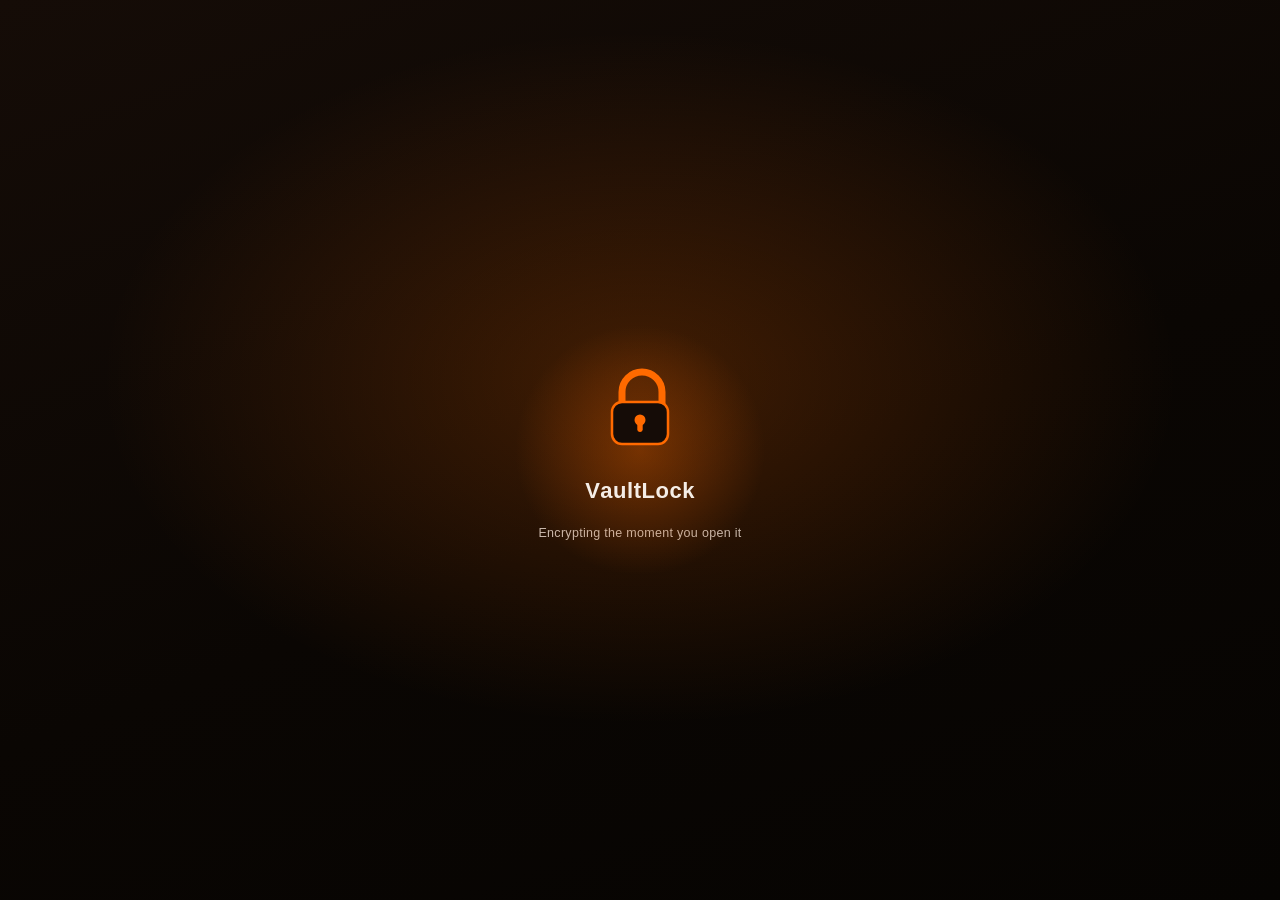
==== commit 66df2c25: "Update VaultLock" ====
--- a/frontend/index.html
+++ b/frontend/index.html
@@ -9,14 +9,19 @@
      with zero dependency on style.css having finished loading/parsing
      first. It is entirely self-contained: nothing here is read by, or
      shares state with, app.js's own render()/mount() cycle, so it can't
-     interfere with (or be broken by) any app logic. -->
+     interfere with (or be broken by) any app logic.
+
+     Palette: orange-on-black "neural link" theme, matching the persistent
+     #neural-bg canvas below and the dark auth-card styling in style.css —
+     the boot splash, home, setup and login screens are meant to read as
+     one continuous surface, not four separate pages. -->
 <style>
   #boot-splash{
     position:fixed; inset:0; z-index:9999;
     display:flex; flex-direction:column; align-items:center; justify-content:center; gap:22px;
     background:
-      radial-gradient(60% 55% at 50% 42%, rgba(61,90,254,.20), rgba(61,90,254,0) 70%),
-      linear-gradient(160deg, #0A0A0C 0%, #17181D 55%, #0A0A0C 100%);
+      radial-gradient(60% 55% at 50% 42%, rgba(255,106,0,.22), rgba(255,106,0,0) 70%),
+      linear-gradient(160deg, #150C07 0%, #0A0603 55%, #060402 100%);
     font-family:"Segoe UI", -apple-system, "Inter", "Helvetica Neue", Arial, sans-serif;
     animation: splash-in .5s ease-out both;
   }
@@ -26,7 +31,7 @@
 
   #boot-splash .glow-ring{
     position:absolute; width:260px; height:260px; border-radius:50%;
-    background:radial-gradient(circle, rgba(61,90,254,.35), rgba(61,90,254,0) 68%);
+    background:radial-gradient(circle, rgba(255,106,0,.32), rgba(255,106,0,0) 68%);
     animation: glow-pulse 2.4s ease-in-out infinite;
   }
   @keyframes glow-pulse{
@@ -34,8 +39,50 @@
     50%{ opacity:1; transform:scale(1.08); }
   }
 
+  /* ── Neural link — establishing connection ──────────────────────────
+     Six lines fire in from the edges toward the lock and a small "relay"
+     pulse travels each one inward, then the whole rig fades once the
+     link reads as "connected" and the lock finishes closing. This is the
+     literal "neural link" moment the rest of the intro/lock animation
+     builds on. */
+  #boot-splash .neural-link{ position:absolute; width:320px; height:320px; overflow:visible; }
+  #boot-splash .neural-link{ animation: nl-fade-out .5s ease-in .95s both; }
+  @keyframes nl-fade-out{ to{ opacity:0; } }
+  #boot-splash .nl-path{
+    fill:none; stroke:url(#nl-grad); stroke-width:1.4; stroke-linecap:round;
+    stroke-dasharray:150; stroke-dashoffset:150;
+    animation: nl-draw .55s cubic-bezier(.3,.6,.3,1) both;
+  }
+  #boot-splash .nl-path.p1{ animation-delay:.02s; } #boot-splash .nl-path.p2{ animation-delay:.08s; }
+  #boot-splash .nl-path.p3{ animation-delay:.00s; } #boot-splash .nl-path.p4{ animation-delay:.10s; }
+  #boot-splash .nl-path.p5{ animation-delay:.05s; } #boot-splash .nl-path.p6{ animation-delay:.14s; }
+  @keyframes nl-draw{ to{ stroke-dashoffset:0; } }
+  #boot-splash .nl-node{ fill:#FFB066; opacity:.9; }
+  #boot-splash .nl-dot{ fill:#FFE3C2; filter:drop-shadow(0 0 4px #FF8A2E); }
+  #boot-splash .nl-dot.d1{ animation: nl-move-1 .5s cubic-bezier(.3,.6,.3,1) .35s both; }
+  #boot-splash .nl-dot.d2{ animation: nl-move-2 .5s cubic-bezier(.3,.6,.3,1) .41s both; }
+  #boot-splash .nl-dot.d3{ animation: nl-move-3 .5s cubic-bezier(.3,.6,.3,1) .33s both; }
+  #boot-splash .nl-dot.d4{ animation: nl-move-4 .5s cubic-bezier(.3,.6,.3,1) .43s both; }
+  #boot-splash .nl-dot.d5{ animation: nl-move-5 .5s cubic-bezier(.3,.6,.3,1) .38s both; }
+  #boot-splash .nl-dot.d6{ animation: nl-move-6 .5s cubic-bezier(.3,.6,.3,1) .47s both; }
+  @keyframes nl-move-1{ from{ cx:290px; cy:235px; opacity:1; } to{ cx:160px; cy:160px; opacity:0; } }
+  @keyframes nl-move-2{ from{ cx:160px; cy:310px; opacity:1; } to{ cx:160px; cy:160px; opacity:0; } }
+  @keyframes nl-move-3{ from{ cx:30px;  cy:235px; opacity:1; } to{ cx:160px; cy:160px; opacity:0; } }
+  @keyframes nl-move-4{ from{ cx:30px;  cy:85px;  opacity:1; } to{ cx:160px; cy:160px; opacity:0; } }
+  @keyframes nl-move-5{ from{ cx:160px; cy:10px;  opacity:1; } to{ cx:160px; cy:160px; opacity:0; } }
+  @keyframes nl-move-6{ from{ cx:290px; cy:85px;  opacity:1; } to{ cx:160px; cy:160px; opacity:0; } }
+  #boot-splash .nl-core{
+    fill:none; stroke:#FF8A2E; opacity:0;
+    animation: nl-core-flash .5s ease-out .55s both;
+  }
+  @keyframes nl-core-flash{
+    0%{ opacity:0; stroke-width:1; r:4; }
+    40%{ opacity:.9; stroke-width:2; r:14; }
+    100%{ opacity:0; stroke-width:.5; r:34; }
+  }
+
   #boot-splash .lock-wrap{ position:relative; width:96px; height:96px; }
-  #boot-splash svg{ position:relative; width:96px; height:96px; overflow:visible; }
+  #boot-splash svg.lock-svg{ position:relative; width:96px; height:96px; overflow:visible; }
   #boot-splash .lock-shackle{
     transform-origin: 48px 40px;
     animation: shackle-close .9s cubic-bezier(.2,1.5,.4,1) .15s both;
@@ -55,7 +102,7 @@
   }
   @keyframes keyhole-flash{
     0%{ opacity:0; }
-    35%{ opacity:1; filter:drop-shadow(0 0 6px #3D5AFE); }
+    35%{ opacity:1; filter:drop-shadow(0 0 6px #FF6A00); }
     100%{ opacity:1; filter:drop-shadow(0 0 0 transparent); }
   }
   #boot-splash .lock-sweep{
@@ -70,7 +117,7 @@
   }
 
   #boot-splash .wordmark{
-    display:flex; letter-spacing:.5px; font-size:22px; font-weight:700; color:#F1F2F6;
+    display:flex; letter-spacing:.5px; font-size:22px; font-weight:700; color:#F5EDE6;
   }
   #boot-splash .wordmark span{
     display:inline-block; opacity:0; transform:translateY(6px);
@@ -78,13 +125,118 @@
   }
   @keyframes letter-in{ to{ opacity:1; transform:translateY(0); } }
   #boot-splash .tagline{
-    font-size:12.5px; color:#9AA0A6; letter-spacing:.3px;
+    font-size:12.5px; color:#C9B8AC; letter-spacing:.3px;
     opacity:0; animation: tagline-in .5s ease-out .9s both;
   }
   @keyframes tagline-in{ to{ opacity:1; } }
 </style>
 </head>
-<body>
+<body class="pre-auth">
+  <!-- Ambient neural network — a fixed layer BEHIND #root, so it is never
+       touched when app.js swaps screens (home/setup/login are just cards
+       mounted on top of it). It fades out once state.screen becomes "app"
+       (app.js toggles body.pre-auth) and fades back in on logout/auto-lock,
+       which is what makes the intro -> home -> password-entry sequence
+       read as one continuous page instead of separate screens. -->
+  <div id="neural-bg" aria-hidden="true">
+    <canvas id="neural-canvas"></canvas>
+  </div>
+  <script>
+    // Self-contained ambient network animation: drifting nodes, proximity
+    // links, and the occasional traveling "signal" between them. No
+    // dependency on app.js — it only reads document.body's pre-auth class.
+    (function(){
+      var canvas = document.getElementById("neural-canvas");
+      var ctx = canvas.getContext("2d");
+      var W = 0, H = 0, DPR = Math.min(window.devicePixelRatio || 1, 2);
+      var nodes = [], pulses = [];
+      var ORANGE = [255, 122, 43];
+
+      function resize(){
+        W = window.innerWidth; H = window.innerHeight;
+        canvas.width = W * DPR; canvas.height = H * DPR;
+        canvas.style.width = W + "px"; canvas.style.height = H + "px";
+        ctx.setTransform(DPR, 0, 0, DPR, 0, 0);
+        var count = Math.max(22, Math.min(56, Math.round((W * H) / 26000)));
+        nodes = [];
+        for (var i = 0; i < count; i++){
+          nodes.push({
+            x: Math.random() * W, y: Math.random() * H,
+            vx: (Math.random() - 0.5) * 0.18, vy: (Math.random() - 0.5) * 0.18,
+            r: 1.2 + Math.random() * 1.6
+          });
+        }
+      }
+      window.addEventListener("resize", resize);
+      resize();
+
+      var MAX_DIST = 150;
+      var lastPulse = 0;
+
+      function maybeSpawnPulse(now, edges){
+        if (now - lastPulse < 550 || !edges.length) return;
+        lastPulse = now;
+        if (pulses.length > 9) return;
+        var e = edges[(Math.random() * edges.length) | 0];
+        pulses.push({ a: e.a, b: e.b, t: 0, speed: 0.9 + Math.random() * 0.5 });
+      }
+
+      function frame(now){
+        requestAnimationFrame(frame);
+        if (document.hidden) return;
+        if (!document.body.classList.contains("pre-auth")) { ctx.clearRect(0,0,W,H); return; }
+        ctx.clearRect(0, 0, W, H);
+
+        for (var i = 0; i < nodes.length; i++){
+          var n = nodes[i];
+          n.x += n.vx; n.y += n.vy;
+          if (n.x < 0 || n.x > W) n.vx *= -1;
+          if (n.y < 0 || n.y > H) n.vy *= -1;
+        }
+
+        var edges = [];
+        for (var i = 0; i < nodes.length; i++){
+          for (var j = i + 1; j < nodes.length; j++){
+            var a = nodes[i], b = nodes[j];
+            var dx = a.x - b.x, dy = a.y - b.y;
+            var dist = Math.sqrt(dx*dx + dy*dy);
+            if (dist < MAX_DIST){
+              var alpha = (1 - dist / MAX_DIST) * 0.35;
+              ctx.strokeStyle = "rgba(" + ORANGE.join(",") + "," + alpha.toFixed(3) + ")";
+              ctx.lineWidth = 1;
+              ctx.beginPath(); ctx.moveTo(a.x, a.y); ctx.lineTo(b.x, b.y); ctx.stroke();
+              edges.push({ a: a, b: b });
+            }
+          }
+        }
+        maybeSpawnPulse(now || 0, edges);
+
+        for (var i = 0; i < nodes.length; i++){
+          var n = nodes[i];
+          ctx.beginPath(); ctx.arc(n.x, n.y, n.r, 0, Math.PI*2);
+          ctx.fillStyle = "rgba(255,178,110,.55)";
+          ctx.fill();
+        }
+
+        for (var i = pulses.length - 1; i >= 0; i--){
+          var p = pulses[i];
+          p.t += 0.016 * p.speed;
+          if (p.t >= 1){ pulses.splice(i, 1); continue; }
+          var x = p.a.x + (p.b.x - p.a.x) * p.t;
+          var y = p.a.y + (p.b.y - p.a.y) * p.t;
+          var fade = Math.sin(Math.PI * p.t);
+          ctx.beginPath(); ctx.arc(x, y, 2.2, 0, Math.PI*2);
+          ctx.fillStyle = "rgba(255,227,194," + fade.toFixed(3) + ")";
+          ctx.shadowColor = "rgba(255,122,43,.9)";
+          ctx.shadowBlur = 8;
+          ctx.fill();
+          ctx.shadowBlur = 0;
+        }
+      }
+      requestAnimationFrame(frame);
+    })();
+  </script>
+
   <!-- Launch animation: plays the instant the window opens, independent of
        the pywebview JS bridge coming online. app.js fades and removes this
        element (adding class "leaving", then deleting the node) the moment
@@ -95,20 +247,48 @@
        overlay sitting on top of #root, not a gate the app waits on. -->
   <div id="boot-splash" aria-hidden="true">
     <div class="glow-ring"></div>
+    <svg class="neural-link" viewBox="0 0 320 320">
+      <defs>
+        <linearGradient id="nl-grad" x1="0" y1="0" x2="1" y2="1">
+          <stop offset="0%" stop-color="#FF6A00" stop-opacity="0"/>
+          <stop offset="55%" stop-color="#FF8A2E" stop-opacity=".85"/>
+          <stop offset="100%" stop-color="#FFC98A" stop-opacity="1"/>
+        </linearGradient>
+      </defs>
+      <line class="nl-path p1" x1="290" y1="235" x2="160" y2="160"/>
+      <line class="nl-path p2" x1="160" y1="310" x2="160" y2="160"/>
+      <line class="nl-path p3" x1="30"  y1="235" x2="160" y2="160"/>
+      <line class="nl-path p4" x1="30"  y1="85"  x2="160" y2="160"/>
+      <line class="nl-path p5" x1="160" y1="10"  x2="160" y2="160"/>
+      <line class="nl-path p6" x1="290" y1="85"  x2="160" y2="160"/>
+      <circle class="nl-node" cx="290" cy="235" r="2.5"/>
+      <circle class="nl-node" cx="160" cy="310" r="2.5"/>
+      <circle class="nl-node" cx="30"  cy="235" r="2.5"/>
+      <circle class="nl-node" cx="30"  cy="85"  r="2.5"/>
+      <circle class="nl-node" cx="160" cy="10"  r="2.5"/>
+      <circle class="nl-node" cx="290" cy="85"  r="2.5"/>
+      <circle class="nl-dot d1" r="3"/>
+      <circle class="nl-dot d2" r="3"/>
+      <circle class="nl-dot d3" r="3"/>
+      <circle class="nl-dot d4" r="3"/>
+      <circle class="nl-dot d5" r="3"/>
+      <circle class="nl-dot d6" r="3"/>
+      <circle class="nl-core" cx="160" cy="160" r="4"/>
+    </svg>
     <div class="lock-wrap">
-      <svg viewBox="0 0 96 96" fill="none" xmlns="http://www.w3.org/2000/svg">
+      <svg class="lock-svg" viewBox="0 0 96 96" fill="none" xmlns="http://www.w3.org/2000/svg">
         <g class="lock-shackle">
           <path d="M30 44V32C30 20.9543 38.9543 12 50 12V12C61.0457 12 70 20.9543 70 32V44"
-                stroke="#3D5AFE" stroke-width="7" stroke-linecap="round"/>
+                stroke="#FF6A00" stroke-width="7" stroke-linecap="round"/>
         </g>
         <g class="lock-body">
-          <rect x="20" y="42" width="56" height="42" rx="10" fill="#17181D" stroke="#3D5AFE" stroke-width="2.5"/>
+          <rect x="20" y="42" width="56" height="42" rx="10" fill="#150C07" stroke="#FF6A00" stroke-width="2.5"/>
         </g>
-        <circle class="lock-keyhole" cx="48" cy="60" r="5.5" fill="#3D5AFE"/>
-        <rect class="lock-keyhole" x="45.3" y="60" width="5.4" height="12" rx="2.4" fill="#3D5AFE"/>
+        <circle class="lock-keyhole" cx="48" cy="60" r="5.5" fill="#FF6A00"/>
+        <rect class="lock-keyhole" x="45.3" y="60" width="5.4" height="12" rx="2.4" fill="#FF6A00"/>
         <clipPath id="sweep-clip"><rect x="20" y="42" width="56" height="42" rx="10"/></clipPath>
         <g clip-path="url(#sweep-clip)">
-          <rect class="lock-sweep" x="14" y="38" width="14" height="52" fill="rgba(255,255,255,.16)" transform="skewX(-18)"/>
+          <rect class="lock-sweep" x="14" y="38" width="14" height="52" fill="rgba(255,255,255,.18)" transform="skewX(-18)"/>
         </g>
       </svg>
     </div>
@@ -132,7 +312,7 @@
 
   <div id="root">
     <div style="height:100%;display:flex;align-items:center;justify-content:center;
-                font-family:'Segoe UI',sans-serif;color:#6C7076;background:#F1F2F6;">
+                font-family:'Segoe UI',sans-serif;color:#C9B8AC;background:transparent;">
       Loading VaultLock&hellip;
     </div>
   </div>
--- a/frontend/style.css
+++ b/frontend/style.css
@@ -2,37 +2,41 @@
    VaultLock — design tokens
    ═══════════════════════════════════════════════════════════════════════ */
 :root{
-  --bg:      #F1F2F6;
-  --panel:   #FFFFFF;
-  --card:    #FFFFFF;
-  --card-2:  #F4F5F9;
-  --card-sel:#EBEEFC;
-  --border:  #E7E8EE;
-  --shadow:  0 1px 2px rgba(20,22,30,.04), 0 8px 24px -12px rgba(20,22,30,.12);
-  --shadow-lg: 0 4px 10px rgba(20,22,30,.06), 0 24px 48px -16px rgba(20,22,30,.20);
-  --accent:  #17181D;
-  --accent-h:#33353D;
-  --accent2: #565A63;
-  --accent2-h:#71757E;
+  /* App-wide palette — matches the navigation rail's near-black, blue-glow
+     language everywhere post-login, so every post-auth screen reads as one
+     deliberate surface instead of the rail being the odd one out. */
+  --bg:      #0A0A0C;
+  --panel:   #16171C;
+  --card:    #17181D;
+  --card-2:  #1E1F26;
+  --card-sel:#1B2242;
+  --border:  rgba(255,255,255,.08);
+  --shadow:  0 1px 0 rgba(255,255,255,.04) inset, 0 8px 24px -12px rgba(0,0,0,.55);
+  --shadow-lg: 0 1px 0 rgba(255,255,255,.05) inset, 0 24px 48px -16px rgba(0,0,0,.65);
+  --accent:  #3D5AFE;
+  --accent-h:#6B7FFF;
+  --accent2: #2A2C35;
+  --accent2-h:#3A3D48;
   --accent3: #3D5AFE;
-  --accent3-bg:#EBEEFC;
-  --success: #1FAE63;
-  --success-h:#178F52;
-  --success-bg:#E4F7EC;
-  --danger:  #E1293D;
-  --danger-h:#BF2033;
-  --danger-bg:#FCE9EB;
-  --warn:    #EDA53A;
-  --warn-h:  #D28F22;
-  --warn-bg: #FDF1DF;
-  --text:    #15171B;
-  --text-2:  #6C7076;
-  --text-3:  #A7ABB2;
+  --accent3-bg:rgba(61,90,254,.16);
+  --success: #22C55E;
+  --success-h:#16A34A;
+  --success-bg:rgba(34,197,94,.14);
+  --danger:  #F5455C;
+  --danger-h:#E1293D;
+  --danger-bg:rgba(225,41,61,.16);
+  --warn:    #F5B94A;
+  --warn-h:  #EDA53A;
+  --warn-bg: rgba(237,165,58,.14);
+  --text:    #F1F2F6;
+  --text-1:  #F1F2F6;
+  --text-2:  #9AA0A6;
+  --text-3:  #6C7076;
 
   --v-bg:    #0A0A0C;
   --v-panel: #000000;
-  --v-card:  #1C1C1F;
-  --v-card-h:#2A2A2E;
+  --v-card:  #232429;
+  --v-card-h:#2E2F36;
   --v-text:  #F1F2F6;
   --v-text-2:#9AA0A6;
 
@@ -41,6 +45,37 @@
   --r-lg: 20px;
   --ease: cubic-bezier(.2,.7,.3,1);
   --font: "Segoe UI", -apple-system, "Inter", "Helvetica Neue", Arial, sans-serif;
+
+  /* Right-hand navigation rail — the rest of the app now mirrors this
+     palette (see above); these tokens just describe the rail's own
+     slightly-elevated gradient surface within that shared language. */
+  --nav-bg-1:      #17181D;
+  --nav-bg-2:      #0A0A0C;
+  --nav-border:    rgba(255,255,255,.08);
+  --nav-text:      #8B909A;
+  --nav-text-h:    #D7D9E0;
+  --nav-text-on:   #F5F6FA;
+  --nav-chip:      rgba(255,255,255,.05);
+  --nav-chip-h:    rgba(255,255,255,.10);
+  --nav-accent:    #3D5AFE;
+  --nav-accent-2:  #6B7FFF;
+  --nav-accent-glow: rgba(61,90,254,.45);
+
+  /* Pre-vault "neural" theme — boot splash, home, setup, login. One
+     continuous dark canvas so those screens read as a single surface
+     rather than separate pages. */
+  --neu-bg-1:      #150C07;
+  --neu-bg-2:      #0A0603;
+  --neu-panel:     rgba(26,17,11,.62);
+  --neu-panel-edge:rgba(255,138,61,.16);
+  --neu-border:    rgba(255,158,89,.18);
+  --neu-text:      #F5EDE6;
+  --neu-text-2:    #C9B8AC;
+  --neu-text-3:    #8C7A6E;
+  --neu-orange:    #FF6A00;
+  --neu-orange-2:  #FFA23D;
+  --neu-orange-3:  #FFC98A;
+  --neu-glow:      rgba(255,106,0,.5);
 }
 
 *{ box-sizing: border-box; }
@@ -54,8 +89,8 @@
 button{ font-family:inherit; }
 ::-webkit-scrollbar{ width:10px; height:10px; }
 ::-webkit-scrollbar-track{ background:transparent; }
-::-webkit-scrollbar-thumb{ background:#D6D8E0; border-radius:8px; }
-::-webkit-scrollbar-thumb:hover{ background:#C3C6D0; }
+::-webkit-scrollbar-thumb{ background:rgba(255,255,255,.12); border-radius:8px; }
+::-webkit-scrollbar-thumb:hover{ background:rgba(255,255,255,.22); }
 
 .hidden{ display:none !important; }
 
@@ -66,22 +101,41 @@
 .shell{ position:relative; z-index:1; }
 .auth-wrap{ position:relative; z-index:1; }
 body.custom-bg .main{ background:transparent; }
+
+/* ═══════════════════════════════════════════════════════════════════════
+   Neural background — the living surface behind boot/home/setup/login.
+   Lives outside #root (see index.html) so swapping screens never touches
+   it; it just keeps drifting underneath, which is what sells the "all one
+   page" feeling as the person moves from intro -> home -> password entry.
+   ═══════════════════════════════════════════════════════════════════════ */
+#neural-bg{
+  position:fixed; inset:0; z-index:0;
+  background:
+    radial-gradient(65% 55% at 50% 28%, rgba(255,106,0,.20), transparent 70%),
+    linear-gradient(160deg, var(--neu-bg-1) 0%, var(--neu-bg-2) 60%, #060402 100%);
+  opacity:1; transition:opacity .7s var(--ease);
+}
+body:not(.pre-auth) #neural-bg{ opacity:0; pointer-events:none; }
+#neural-canvas{ position:absolute; inset:0; width:100%; height:100%; display:block; }
 body.custom-bg .topbar{ background:transparent; }
-body.custom-bg .sidebar{ background:rgba(255,255,255,.86); backdrop-filter: blur(8px); }
+body.custom-bg .sidebar{
+  background:linear-gradient(165deg, rgba(23,24,29,.82) 0%, rgba(10,10,12,.82) 100%);
+  backdrop-filter: blur(14px);
+}
 body.custom-bg.custom-bg .auth-wrap{ background:transparent; }
 /* Path/title text has nothing behind it once the topbar itself goes
    transparent for a custom background — give it the same kind of frosted
    backing the action buttons already have, so it reads over any photo. */
 body.custom-bg .topbar-title{
-  background:rgba(255,255,255,.86); backdrop-filter:blur(8px);
+  background:rgba(15,16,20,.72); backdrop-filter:blur(8px);
   padding:3px 12px; border-radius:10px; display:inline-block;
 }
 body.custom-bg .crumbs{
-  background:rgba(255,255,255,.86); backdrop-filter:blur(8px);
+  background:rgba(15,16,20,.72); backdrop-filter:blur(8px);
   padding:4px 10px; border-radius:10px;
 }
 body.custom-bg .meta-line{
-  background:rgba(255,255,255,.86); backdrop-filter:blur(8px);
+  background:rgba(15,16,20,.72); backdrop-filter:blur(8px);
   padding:4px 10px; border-radius:10px; display:inline-block;
 }
 
@@ -89,57 +143,120 @@
    Buttons
    ═══════════════════════════════════════════════════════════════════════ */
 .btn{
+  position:relative; overflow:hidden; isolation:isolate;
   display:inline-flex; align-items:center; gap:6px; justify-content:center;
-  border:none; border-radius:10px; padding:9px 16px; font-size:13px; font-weight:600;
-  cursor:pointer; transition:transform .12s var(--ease), background .15s var(--ease), box-shadow .15s var(--ease);
-  white-space:nowrap;
-}
-.btn:active{ transform:scale(.96); }
-.btn-primary{ background:var(--accent); color:#fff; }
-.btn-primary:hover{ background:var(--accent-h); }
-.btn-secondary{ background:var(--accent2); color:#fff; }
-.btn-secondary:hover{ background:var(--accent2-h); }
-.btn-ghost{ background:var(--card-2); color:var(--text); }
-.btn-ghost:hover{ background:var(--border); }
-.btn-success-soft{ background:var(--success-bg); color:var(--success-h); }
-.btn-success-soft:hover{ background:#d3f2e0; }
-.btn-danger-soft{ background:var(--danger-bg); color:var(--danger-h); }
-.btn-danger-soft:hover{ background:#fadadf; }
-.btn-danger{ background:var(--danger); color:#fff; }
-.btn-danger:hover{ background:var(--danger-h); }
-.btn-sm{ padding:6px 11px; font-size:12px; border-radius:8px; }
-.btn-icon{ padding:8px; border-radius:9px; }
-.btn:disabled{ opacity:.45; cursor:default; pointer-events:none; }
-
-/* ═══════════════════════════════════════════════════════════════════════
-   Auth screens (setup / login)
+  border:none; border-radius:11px; padding:9px 17px; font-size:13px; font-weight:650;
+  letter-spacing:.1px; cursor:pointer; white-space:nowrap;
+  backdrop-filter:blur(10px); -webkit-backdrop-filter:blur(10px);
+  transition:transform .16s var(--ease), background .18s var(--ease),
+             box-shadow .22s var(--ease), color .18s var(--ease), border-color .18s var(--ease);
+  box-shadow:0 1px 0 rgba(255,255,255,.14) inset, 0 1px 2px rgba(20,22,30,.06);
+}
+/* Shared hover "sheen" sweep — the same diagonal light pass used on the
+   boot-splash lock and the nav rail, so the motion feels like one system. */
+.btn::after{
+  content:""; position:absolute; inset:0; z-index:1; pointer-events:none;
+  background:linear-gradient(115deg, transparent 40%, rgba(255,255,255,.30) 50%, transparent 60%);
+  transform:translateX(-120%); transition:transform .55s var(--ease);
+}
+.btn:hover::after{ transform:translateX(120%); }
+.btn > *{ position:relative; z-index:2; }
+.btn:hover{ transform:translateY(-2px); }
+.btn:active{ transform:translateY(0) scale(.965); transition-duration:.08s; }
+.btn:focus-visible{ outline:2px solid var(--nav-accent); outline-offset:2px; }
+
+.btn-primary{ background:linear-gradient(160deg, var(--accent-h) 0%, var(--accent) 100%); color:#fff; }
+.btn-primary:hover{ box-shadow:0 1px 0 rgba(255,255,255,.14) inset, 0 12px 24px -10px rgba(61,90,254,.6); }
+
+.btn-secondary{ background:linear-gradient(160deg, #9C6BFF 0%, #6B3FE0 100%); color:#fff; }
+.btn-secondary:hover{ box-shadow:0 1px 0 rgba(255,255,255,.14) inset, 0 12px 24px -10px rgba(139,71,255,.55); }
+
+/* Ghost used to be flat near-black (var(--card-2), barely distinguishable
+   from the app background) on ~80 buttons across the app — the single
+   biggest source of "everything is black". It's now a colorful, glassy
+   indigo tint that still reads as a secondary/neutral action, just not
+   a black hole. */
+.btn-ghost{
+  background:linear-gradient(160deg, rgba(107,127,255,.20) 0%, rgba(61,90,254,.09) 100%);
+  color:var(--text);
+  box-shadow:0 0 0 1px rgba(107,127,255,.28) inset, 0 1px 0 rgba(255,255,255,.06) inset;
+}
+.btn-ghost:hover{
+  background:linear-gradient(160deg, rgba(107,127,255,.32) 0%, rgba(61,90,254,.16) 100%);
+  box-shadow:0 0 0 1px rgba(107,127,255,.45) inset, 0 10px 20px -10px rgba(61,90,254,.45);
+}
+
+.btn-success-soft{ background:var(--success-bg); color:var(--success-h); box-shadow:0 0 0 1px rgba(31,174,99,.16) inset; }
+.btn-success-soft:hover{ background:#d3f2e0; box-shadow:0 0 0 1px rgba(31,174,99,.22) inset, 0 8px 16px -10px rgba(31,174,99,.45); }
+
+.btn-danger-soft{ background:var(--danger-bg); color:var(--danger-h); box-shadow:0 0 0 1px rgba(225,41,61,.16) inset; }
+.btn-danger-soft:hover{ background:#fadadf; box-shadow:0 0 0 1px rgba(225,41,61,.22) inset, 0 8px 16px -10px rgba(225,41,61,.45); }
+
+.btn-danger{ background:linear-gradient(160deg, var(--danger-h) 0%, var(--danger) 100%); color:#fff; }
+.btn-danger:hover{ box-shadow:0 1px 0 rgba(255,255,255,.14) inset, 0 12px 24px -10px rgba(225,41,61,.55); }
+
+.btn-sm{ padding:6px 12px; font-size:12px; border-radius:9px; }
+/* Icon-only buttons (⋮ menus, close buttons, etc.) get their own subtle
+   teal-glass tint so they read as distinct from ghost text buttons rather
+   than both collapsing into "the same dark square". */
+.btn-icon{
+  padding:8px; border-radius:10px;
+  background:rgba(45,212,191,.14); box-shadow:0 0 0 1px rgba(45,212,191,.22) inset;
+}
+.btn-icon:hover{ background:rgba(45,212,191,.24); box-shadow:0 0 0 1px rgba(45,212,191,.35) inset, 0 8px 16px -10px rgba(45,212,191,.4); }
+.btn:disabled{ opacity:.45; cursor:default; pointer-events:none; transform:none !important; }
+.btn:disabled::after{ display:none; }
+
+/* ═══════════════════════════════════════════════════════════════════════
+   Auth screens (home / setup / login) — dark glass over #neural-bg
    ═══════════════════════════════════════════════════════════════════════ */
 .auth-wrap{
   height:100%; display:flex; align-items:center; justify-content:center;
-  background:
-    radial-gradient(1200px 600px at 15% -10%, #ffffff 0%, transparent 60%),
-    var(--bg);
+  background:transparent;
 }
 .auth-card{
-  width:400px; max-width:90vw; background:var(--panel); border:1px solid var(--border);
-  border-radius:var(--r-lg); box-shadow:var(--shadow-lg); padding:40px 40px 32px;
-  animation: cardIn .35s var(--ease);
-}
-@keyframes cardIn{ from{ opacity:0; transform:translateY(10px) scale(.98);} to{opacity:1; transform:none;} }
+  position:relative; width:400px; max-width:90vw;
+  background:var(--neu-panel); backdrop-filter:blur(22px);
+  border:1px solid var(--neu-border); border-radius:var(--r-lg);
+  box-shadow:0 1px 0 rgba(255,255,255,.06) inset, 0 30px 70px -24px rgba(0,0,0,.65),
+             0 0 0 1px rgba(0,0,0,.3);
+  padding:40px 40px 32px; color:var(--neu-text);
+  animation: cardIn .45s var(--ease);
+  overflow:hidden;
+  /* Inline styles elsewhere (e.g. the setup screen's storage-location row)
+     reference these general tokens directly — redefining them for anything
+     inside the auth card keeps that markup dark-theme-correct for free. */
+  --card-2: rgba(255,255,255,.05);
+  --text-3: var(--neu-text-3);
+}
+/* a hairline of accent light along the top edge, like a circuit trace */
+.auth-card::before{
+  content:""; position:absolute; top:0; left:14%; right:14%; height:1px;
+  background:linear-gradient(90deg, transparent, var(--neu-orange-2), transparent);
+  opacity:.8;
+}
+@keyframes cardIn{ from{ opacity:0; transform:translateY(14px) scale(.97);} to{opacity:1; transform:none;} }
 .auth-logo{
-  width:64px; height:64px; border-radius:50%; background:var(--card-2);
-  border:1.5px solid var(--accent); display:flex; align-items:center; justify-content:center;
+  position:relative; width:64px; height:64px; border-radius:50%;
+  background:radial-gradient(circle at 32% 28%, rgba(255,178,110,.25), rgba(23,13,8,.9) 70%);
+  border:1.5px solid var(--neu-orange); display:flex; align-items:center; justify-content:center;
   font-size:26px; margin:0 auto 18px;
-}
-.auth-title{ text-align:center; font-size:22px; font-weight:800; margin:0; }
-.auth-sub{ text-align:center; color:var(--text-2); font-size:12.5px; margin:4px 0 26px; }
+  box-shadow:0 0 0 5px rgba(255,106,0,.08), 0 0 24px -4px var(--neu-glow);
+  animation: authLogoPulse 3.2s ease-in-out infinite;
+}
+@keyframes authLogoPulse{
+  0%,100%{ box-shadow:0 0 0 5px rgba(255,106,0,.08), 0 0 24px -4px var(--neu-glow); }
+  50%{ box-shadow:0 0 0 8px rgba(255,106,0,.12), 0 0 34px 0 var(--neu-glow); }
+}
+.auth-title{ text-align:center; font-size:22px; font-weight:800; margin:0; color:var(--neu-text); letter-spacing:.2px; }
+.auth-sub{ text-align:center; color:var(--neu-text-2); font-size:12.5px; margin:4px 0 26px; }
 
 /* ═══════════════════════════════════════════════════════════════════════
    Home screen
    ═══════════════════════════════════════════════════════════════════════ */
 .home-card{ text-align:center; padding-bottom:36px; }
 .home-logo{ width:76px; height:76px; font-size:32px; }
-.home-tagline{ font-size:12px; color:var(--text-3); line-height:1.6; margin:0 0 26px; }
+.home-tagline{ font-size:12px; color:var(--neu-text-3); line-height:1.6; margin:0 0 26px; }
 .home-cta{ margin-top:2px; }
 
 /* ═══════════════════════════════════════════════════════════════════════
@@ -173,7 +290,8 @@
 .vault-enter-lock.pop{ transform:scale(1.25) rotate(-6deg); }
 .vault-enter-ring{
   position:absolute; width:88px; height:88px; border-radius:50%;
-  border:2px solid rgba(255,255,255,.16); border-top-color:rgba(255,255,255,.7);
+  border:2px solid rgba(255,255,255,.14); border-top-color:var(--neu-orange-2);
+  box-shadow:0 0 22px -4px var(--neu-glow);
   animation: vaultRingSpin .9s linear infinite;
 }
 @keyframes vaultRingSpin{ to{ transform:rotate(360deg); } }
@@ -181,56 +299,142 @@
 .field{ margin-bottom:16px; }
 .field label{
   display:flex; align-items:center; gap:6px; font-size:12.5px; font-weight:600;
-  color:var(--text-2); margin-bottom:6px;
-}
-.field-hint{ font-size:11px; color:var(--text-3); font-weight:400; }
+  color:var(--neu-text-2); margin-bottom:6px;
+}
+.field-hint{ font-size:11px; color:var(--neu-text-3); font-weight:400; }
 .pw-row{ position:relative; display:flex; }
 .pw-row input{
-  flex:1; border:1px solid var(--border); border-radius:10px; padding:10px 40px 10px 12px;
+  flex:1; border:1px solid var(--neu-border); border-radius:10px; padding:10px 40px 10px 12px;
   font-size:14px; outline:none; transition:border-color .15s var(--ease), box-shadow .15s var(--ease);
-  background:var(--panel); color:var(--text);
-}
-.pw-row input:focus{ border-color:var(--accent3); box-shadow:0 0 0 3px var(--accent3-bg); }
+  background:rgba(0,0,0,.28); color:var(--neu-text);
+}
+.pw-row input::placeholder{ color:var(--neu-text-3); }
+.pw-row input:focus{ border-color:var(--neu-orange); box-shadow:0 0 0 3px rgba(255,106,0,.16); }
 .pw-toggle{
   position:absolute; right:4px; top:4px; bottom:4px; width:34px; border:none; background:transparent;
-  color:var(--text-3); cursor:pointer; border-radius:8px; display:flex; align-items:center; justify-content:center;
-}
-.pw-toggle:hover{ background:var(--card-2); color:var(--text); }
-.auth-info{ background:var(--card-2); border-radius:10px; padding:12px 14px; font-size:11.5px; color:var(--text-2); margin:6px 0 22px; line-height:1.85; }
-.auth-info b{ color:var(--text); }
-.auth-info .danger-line{ color:var(--danger); }
-.auth-err{ background:var(--danger-bg); color:var(--danger-h); border-radius:10px; padding:10px 12px; font-size:12.5px; margin-bottom:14px; display:none; }
+  color:var(--neu-text-3); cursor:pointer; border-radius:8px; display:flex; align-items:center; justify-content:center;
+}
+.pw-toggle:hover{ background:rgba(255,255,255,.06); color:var(--neu-orange-2); }
+.auth-info{ background:rgba(255,255,255,.04); border:1px solid var(--neu-border); border-radius:10px; padding:12px 14px; font-size:11.5px; color:var(--neu-text-2); margin:6px 0 22px; line-height:1.85; }
+.auth-info b{ color:var(--neu-text); }
+.auth-info .danger-line{ color:#FF8A6B; }
+.auth-err{ background:rgba(225,41,61,.14); border:1px solid rgba(225,41,61,.3); color:#FF9AA6; border-radius:10px; padding:10px 12px; font-size:12.5px; margin-bottom:14px; display:none; }
 .auth-err.show{ display:block; }
 .btn-block{ width:100%; padding:12px; font-size:14px; border-radius:12px; }
+.auth-card .btn-ghost{ background:rgba(255,255,255,.06); color:var(--neu-text); box-shadow:0 0 0 1px var(--neu-border) inset; }
+.auth-card .btn-ghost:hover{ background:rgba(255,255,255,.1); box-shadow:0 0 0 1px var(--neu-border) inset; }
+/* Premium orange CTA used only on the pre-vault screens */
+.btn-neural{
+  background:linear-gradient(150deg, var(--neu-orange-2) 0%, var(--neu-orange) 100%);
+  color:#1A0D05; box-shadow:0 1px 0 rgba(255,255,255,.35) inset, 0 12px 26px -10px var(--neu-glow);
+}
+.btn-neural:hover{ box-shadow:0 1px 0 rgba(255,255,255,.4) inset, 0 16px 32px -10px var(--neu-glow); }
+
+/* Energy pulse fired from a button on the pre-vault screens when moving
+   to the next step — a small traveling glow so the transition reads as
+   "this screen feeding into the next" rather than a hard cut. */
+.neural-pulse{
+  position:fixed; z-index:200; width:10px; height:10px; border-radius:50%;
+  background:radial-gradient(circle, #FFE3C2 0%, var(--neu-orange) 55%, transparent 75%);
+  box-shadow:0 0 18px 4px var(--neu-glow);
+  pointer-events:none; transform:translate(-50%,-50%);
+  animation: neuralPulseRise .62s cubic-bezier(.3,.7,.4,1) forwards;
+}
+@keyframes neuralPulseRise{
+  0%{ opacity:1; transform:translate(-50%,-50%) scale(1); }
+  70%{ opacity:.9; }
+  100%{ opacity:0; transform:translate(-50%,-220%) scale(.4); }
+}
+/* Card hand-off: the outgoing card sinks back slightly while the next
+   one arrives, instead of an instant swap. */
+.auth-card.card-leaving{
+  animation: cardOut .28s var(--ease) forwards;
+}
+@keyframes cardOut{ to{ opacity:0; transform:translateY(-8px) scale(.98); } }
+
 
 /* ═══════════════════════════════════════════════════════════════════════
    App shell
    ═══════════════════════════════════════════════════════════════════════ */
 .shell{ display:flex; height:100%; }
+
+/* ═══════════════════════════════════════════════════════════════════════
+   Navigation rail — floats on the right, dark against the light canvas.
+   Same near-black gradient + accent glow as the boot-splash, so the one
+   piece of chrome that's always on screen carries the brand consistently.
+   ═══════════════════════════════════════════════════════════════════════ */
 .sidebar{
-  width:220px; background:var(--panel); border-right:1px solid var(--border);
-  display:flex; flex-direction:column; padding:18px 12px; flex-shrink:0;
-}
-.brand{ display:flex; align-items:center; gap:10px; padding:6px 8px 20px; }
+  order:2; width:226px; flex-shrink:0; margin:14px 14px 14px 0;
+  background:linear-gradient(165deg, var(--nav-bg-1) 0%, var(--nav-bg-2) 100%);
+  border:1px solid var(--nav-border); border-radius:var(--r-lg);
+  box-shadow:0 24px 48px -20px rgba(10,10,14,.45), 0 1px 0 rgba(255,255,255,.05) inset;
+  display:flex; flex-direction:column; padding:18px 14px 16px;
+  position:relative; overflow:hidden;
+}
+/* faint ambient glow behind the brand mark, echoing the splash-screen ring */
+.sidebar::before{
+  content:""; position:absolute; top:-60px; right:-60px; width:190px; height:190px;
+  border-radius:50%; pointer-events:none;
+  background:radial-gradient(circle, var(--nav-accent-glow) 0%, transparent 70%);
+  opacity:.5;
+}
+
+.brand{ display:flex; align-items:center; gap:11px; padding:4px 6px 20px; position:relative; z-index:1; }
 .brand-badge{
-  width:34px; height:34px; border-radius:50%; background:var(--card-2); border:1px solid var(--accent);
-  display:flex; align-items:center; justify-content:center; font-size:15px; flex-shrink:0;
-}
-.brand-name{ font-weight:800; font-size:15px; }
+  width:36px; height:36px; border-radius:12px;
+  background:linear-gradient(150deg, var(--nav-accent-2) 0%, var(--nav-accent) 100%);
+  box-shadow:0 0 0 1px rgba(255,255,255,.08) inset, 0 6px 16px -6px var(--nav-accent-glow);
+  display:flex; align-items:center; justify-content:center; font-size:16px; flex-shrink:0;
+}
+.brand-name{ font-weight:800; font-size:14.5px; letter-spacing:.4px; color:var(--nav-text-on); }
+
 .nav-item{
-  display:flex; align-items:center; gap:10px; padding:10px 12px; border-radius:10px; cursor:pointer;
-  color:var(--text-2); font-size:13.5px; font-weight:600; margin-bottom:2px;
-  transition:background .15s var(--ease), color .15s var(--ease);
-}
-.nav-item:hover{ background:var(--card-2); color:var(--text); }
-.nav-item.active{ background:var(--card-sel); color:var(--text); }
-.nav-item.active .nav-ico{ color:var(--accent3); }
-.nav-ico{ font-size:15px; width:18px; text-align:center; }
+  position:relative; z-index:1; overflow:hidden; isolation:isolate;
+  display:flex; align-items:center; gap:11px; padding:9px 11px; border-radius:12px; cursor:pointer;
+  color:var(--nav-text); font-size:13px; font-weight:600; margin-bottom:3px;
+  transition:background .2s var(--ease), color .2s var(--ease), transform .2s var(--ease);
+}
+/* diagonal sheen sweep on hover — the same motion language as the buttons
+   and the boot-splash lock sweep */
+.nav-item::before{
+  content:""; position:absolute; inset:0; z-index:0; pointer-events:none;
+  background:linear-gradient(115deg, transparent 35%, rgba(255,255,255,.08) 50%, transparent 65%);
+  transform:translateX(-130%); transition:transform .6s var(--ease);
+}
+.nav-item:hover::before{ transform:translateX(130%); }
+.nav-item > *{ position:relative; z-index:1; }
+.nav-item:hover{ background:var(--nav-chip); color:var(--nav-text-h); transform:translateX(-2px); }
+.nav-item.active{
+  background:linear-gradient(135deg, rgba(61,90,254,.22) 0%, rgba(61,90,254,.08) 100%);
+  color:var(--nav-text-on);
+  box-shadow:0 0 0 1px rgba(61,90,254,.28) inset;
+}
+/* a thin lit filament that reaches out to the rail's own edge */
+.nav-item.active::after{
+  content:""; position:absolute; right:-14px; top:50%; translate:0 -50%; z-index:2;
+  width:3px; height:58%; border-radius:3px 0 0 3px;
+  background:linear-gradient(var(--nav-accent-2), var(--nav-accent));
+  box-shadow:0 0 10px 1px var(--nav-accent-glow);
+}
+.nav-item.active .nav-ico{
+  background:linear-gradient(150deg, var(--nav-accent-2) 0%, var(--nav-accent) 100%);
+  box-shadow:0 0 0 4px rgba(61,90,254,.14), 0 6px 14px -4px var(--nav-accent-glow);
+  color:#fff; transform:scale(1.04);
+}
+.nav-ico{
+  width:30px; height:30px; border-radius:9px; background:var(--nav-chip);
+  display:flex; align-items:center; justify-content:center; font-size:14px; flex-shrink:0;
+  transition:background .2s var(--ease), box-shadow .2s var(--ease), transform .2s var(--ease);
+}
+.nav-item:hover .nav-ico{ background:var(--nav-chip-h); transform:translateY(-1px); }
 .sidebar-spacer{ flex:1; }
-.sidebar-stats{ border-top:1px solid var(--border); padding-top:14px; font-size:11.5px; color:var(--text-3); }
-.sidebar-stats b{ color:var(--text); display:block; font-size:13px; margin-bottom:2px; }
-
-.main{ flex:1; display:flex; flex-direction:column; min-width:0; background:var(--bg); position:relative; }
+.sidebar-stats{
+  border-top:1px solid var(--nav-border); padding-top:14px; font-size:11.5px; color:var(--nav-text);
+  position:relative; z-index:1;
+}
+.sidebar-stats b{ color:var(--nav-text-on); display:block; font-size:13px; margin-bottom:2px; }
+
+.main{ flex:1; order:1; display:flex; flex-direction:column; min-width:0; background:var(--bg); position:relative; }
 
 .topbar{
   padding:18px 26px 14px; display:flex; flex-direction:column; gap:12px; flex-shrink:0;
@@ -266,19 +470,40 @@
 /* ═══════════════════════════════════════════════════════════════════════
    "Your Text" — a stack of freeform text cards below Favorites. Each card
    has its own accent color: a dark shade behind the header/buttons and a
-   light tint of that same color behind the body text. Cards run the full
-   width of the content area, one below another, and grow to fit their text.
+   light tint of that same color behind the body text. Cards sit in a
+   responsive grid — fixed-height tiles with a clamped text preview, so
+   every card lines up regardless of how much text it holds. Opening a
+   card's editor still shows the full text.
    ═══════════════════════════════════════════════════════════════════════ */
 .content.notes-view{ display:flex; flex-direction:column; padding:16px 26px 40px; overflow-y:auto; }
-.notes-list{ display:flex; flex-direction:column; gap:16px; width:100%; max-width:100%; }
+.notes-list{
+  display:grid; grid-template-columns:repeat(auto-fill, minmax(250px, 1fr));
+  gap:18px; width:100%; max-width:100%; align-items:stretch;
+}
 .note-card{
-  width:100%; box-sizing:border-box; border:1.5px solid var(--border); border-radius:var(--r-md);
-  overflow:hidden; box-shadow:var(--shadow); transition:box-shadow .15s var(--ease), transform .12s var(--ease);
-}
-.note-card.selected{ box-shadow:var(--shadow-lg); }
+  position:relative; width:100%; height:236px; box-sizing:border-box;
+  border:1.5px solid var(--border); border-radius:var(--r-md);
+  overflow:hidden; display:flex; flex-direction:column;
+  background:rgba(30,31,38,.55);
+  backdrop-filter:blur(4px);
+  -webkit-backdrop-filter:blur(4px);
+  box-shadow:var(--shadow), inset 0 1px 0 rgba(255,255,255,.08);
+  transition:box-shadow .18s var(--ease), transform .18s var(--ease), border-color .18s var(--ease);
+}
+/* glossy top highlight, like light catching curved glass */
+.note-card::after{
+  content:""; position:absolute; inset:0 0 auto 0; height:46%; z-index:1; pointer-events:none;
+  background:linear-gradient(180deg, rgba(255,255,255,.10) 0%, rgba(255,255,255,0) 100%);
+}
+.note-card:hover{ transform:translateY(-3px); box-shadow:var(--shadow-lg), inset 0 1px 0 rgba(255,255,255,.12); }
+.note-card.selected{ box-shadow:var(--shadow-lg), inset 0 1px 0 rgba(255,255,255,.12); }
 .note-card-hdr{
+  position:relative; z-index:0;
   display:flex; align-items:center; justify-content:space-between; gap:10px;
-  padding:10px 14px; color:#fff;
+  padding:10px 14px; color:#fff; flex-shrink:0;
+  backdrop-filter:blur(18px) saturate(180%);
+  -webkit-backdrop-filter:blur(18px) saturate(180%);
+  border-bottom:1px solid rgba(255,255,255,.22);
 }
 .note-card-title-wrap{ min-width:0; flex:1; }
 .note-card-title{
@@ -349,9 +574,15 @@
 }
 .color-swatch:hover{ transform:scale(1.1); }
 .color-swatch.active{ border-color:var(--text); transform:scale(1.15); }
-.note-card-body{ padding:16px 18px; box-sizing:border-box; }
+.note-card-body{
+  position:relative; z-index:0;
+  padding:14px 18px; box-sizing:border-box; flex:1; min-height:0; overflow:hidden; cursor:pointer;
+  backdrop-filter:blur(22px) saturate(160%);
+  -webkit-backdrop-filter:blur(22px) saturate(160%);
+}
 .note-card-text{
-  font-size:13.5px; line-height:1.65; color:var(--text); white-space:pre-wrap; word-break:break-word;
+  font-size:13.5px; line-height:1.6; color:var(--text); white-space:pre-wrap; word-break:break-word;
+  display:-webkit-box; -webkit-box-orient:vertical; -webkit-line-clamp:6; overflow:hidden;
 }
 .note-card-empty{ color:var(--text-3); font-style:italic; }
 .notes-empty{
@@ -514,7 +745,7 @@
 .list-row:first-child{ border-top:none; }
 .list-row:hover{ background:var(--card-2); }
 .list-check{
-  width:20px; height:20px; border-radius:6px; border:1.5px solid #D3D5DE; background:#fff;
+  width:20px; height:20px; border-radius:6px; border:1.5px solid rgba(255,255,255,.22); background:var(--card-2);
   display:flex; align-items:center; justify-content:center; flex-shrink:0; font-size:11px; color:#fff;
   opacity:0; transition:opacity .12s var(--ease); cursor:pointer;
 }
@@ -761,7 +992,7 @@
 /* ═══════════════════════════════════════════════════════════════════════
    "Choose from vault" background picker — folder-navigable, scrollable
    ═══════════════════════════════════════════════════════════════════════ */
-.vault-picker-modal{ width:460px; max-width:92vw; }
+.vault-picker-modal{ width:760px; max-width:92vw; }
 .vault-picker-crumbs{
   display:flex; align-items:center; flex-wrap:wrap; gap:2px; margin-bottom:10px;
   font-size:12px; color:var(--text-2);
@@ -772,19 +1003,31 @@
 .vault-picker-crumb.current:hover{ background:none; }
 .vault-picker-crumb-sep{ color:var(--text-3); padding:0 1px; }
 
+/* True shortest-column masonry (same engine as the main gallery — see
+   applyMasonryLayout) instead of CSS multi-column: CSS `columns` balances
+   by total content rather than placing each tile in the actually-shortest
+   column, so tiles ended up reading left-to-right in loose horizontal rows
+   instead of settling into clean vertical columns. This container IS the
+   scroll viewport (tall/vertical, not wide), and its own height is set by
+   the layout function to match its tallest column. */
 .vault-picker-grid{
-  display:grid; grid-template-columns:repeat(4,1fr); gap:10px;
-  max-height:360px; overflow-y:auto; margin-bottom:6px; padding-right:2px;
+  max-height:65vh; overflow-y:auto; overflow-x:hidden; margin-bottom:6px; padding-right:4px;
+}
+.vault-picker-grid.masonry-js{ position:relative; display:block; }
+.vault-picker-grid.masonry-js > .vault-picker-tile{
+  position:absolute; top:0; left:0; margin:0;
+  transition:left .18s var(--ease), top .18s var(--ease), width .18s var(--ease), height .18s var(--ease),
+             border-color .12s var(--ease), transform .12s var(--ease);
 }
 .vault-picker-tile{
-  aspect-ratio:1; border-radius:10px; overflow:hidden; cursor:pointer;
+  display:block; width:100%; border-radius:10px; overflow:hidden; cursor:pointer;
   border:2px solid transparent; background:var(--card-2);
   transition:border-color .12s var(--ease), transform .12s var(--ease);
 }
 .vault-picker-tile:hover{ border-color:var(--accent3); transform:translateY(-1px); }
-.vault-picker-tile.image img{ width:100%; height:100%; object-fit:cover; display:block; }
+.vault-picker-tile.image img{ width:100%; height:100%; object-fit:contain; background:var(--card-2); display:block; }
 .vault-picker-tile.folder{
-  display:flex; flex-direction:column; align-items:center; justify-content:center; gap:5px; padding:6px;
+  aspect-ratio:1; display:flex; flex-direction:column; align-items:center; justify-content:center; gap:5px; padding:6px;
   background:linear-gradient(160deg, var(--card-2), var(--border));
 }
 .vault-picker-folder-icon{ font-size:27px; }
@@ -813,7 +1056,7 @@
 .screen-fade{ animation: fadeIn .18s var(--ease); height:100%; }
 
 @media (max-width: 900px){
-  .sidebar{ width:180px; }
+  .sidebar{ width:190px; margin:10px 10px 10px 0; padding:16px 10px 14px; }
 }
 
 /* ═══════════════════════════════════════════════════════════════════════
@@ -998,9 +1241,8 @@
   background-size:cover; background-position:center; position:relative;
 }
 .content.has-folder-bg::before{
-  content:""; position:absolute; inset:0; background:rgba(255,255,255,.72); pointer-events:none; z-index:0;
-}
-body.dark-theme .content.has-folder-bg::before{ background:rgba(12,13,18,.72); }
+  content:""; position:absolute; inset:0; background:rgba(12,13,18,.72); pointer-events:none; z-index:0;
+}
 .content.has-folder-bg > *{ position:relative; z-index:1; }
 
 /* ── Phase 3.4/3.5: Custom Folder Header + Folder Cover Styles ─────────── */
@@ -1083,8 +1325,7 @@
 .folder-header-badges{ display:flex; flex-wrap:wrap; gap:6px; margin-top:8px; }
 .rule-badge{ display:inline-block; padding:3px 10px; border-radius:999px; font-size:11px; font-weight:700; }
 .rule-badge-info{ background:var(--card-2); color:var(--text-2); }
-.rule-badge-suggest{ background:#fef3c7; color:#92400e; }
-body.dark-theme .rule-badge-suggest{ background:#3f2d0a; color:#fbbf24; }
+.rule-badge-suggest{ background:#3f2d0a; color:#fbbf24; }
 .rule-badge.clickable{ cursor:pointer; }
 .rule-badge.clickable:hover{ filter:brightness(0.95); }
 
@@ -1123,30 +1364,73 @@
 
 
 /* ── Phase 3.1: Custom Home Dashboard ────────────────────────────────────── */
+@keyframes dashCardIn{
+  from{ opacity:0; transform:translateY(14px) scale(.98); }
+  to{ opacity:1; transform:translateY(0) scale(1); }
+}
+@keyframes dashGlow{
+  0%,100%{ opacity:.55; }
+  50%{ opacity:1; }
+}
 .dashboard-grid{
-  display:grid; grid-template-columns:repeat(auto-fit, minmax(280px, 1fr)); gap:16px; padding:4px 0 24px;
+  display:grid; grid-template-columns:repeat(auto-fit, minmax(280px, 1fr)); gap:18px; padding:4px 0 24px;
 }
 .dashboard-card{
-  background:var(--card); border:1px solid var(--border); border-radius:var(--r-lg); padding:18px 20px;
-  box-shadow:var(--shadow); display:flex; flex-direction:column; gap:10px;
-}
+  position:relative; isolation:isolate; overflow:hidden;
+  background:linear-gradient(165deg, rgba(35,38,54,.72) 0%, rgba(20,21,28,.78) 100%);
+  backdrop-filter:blur(18px); -webkit-backdrop-filter:blur(18px);
+  border:1px solid rgba(255,255,255,.09); border-radius:var(--r-lg); padding:18px 20px;
+  box-shadow:0 1px 0 rgba(255,255,255,.06) inset, 0 16px 32px -20px rgba(0,0,0,.65);
+  display:flex; flex-direction:column; gap:10px;
+  animation:dashCardIn .5s var(--ease) both;
+  animation-delay:var(--dash-delay, 0ms);
+  transition:transform .25s var(--ease), box-shadow .3s var(--ease), border-color .3s var(--ease);
+}
+/* A soft animated accent bar across the top of every card — the "alive"
+   touch that makes the dashboard read as more than a static grid. */
+.dashboard-card::before{
+  content:""; position:absolute; inset:0 0 auto 0; height:3px; z-index:1;
+  background:linear-gradient(90deg, var(--accent3), var(--nav-accent-2), #22C55E, var(--accent3));
+  background-size:300% 100%; opacity:.55;
+  animation:dashGlow 3.5s ease-in-out infinite;
+}
+.dashboard-card:hover{
+  transform:translateY(-3px);
+  border-color:rgba(107,127,255,.35);
+  box-shadow:0 1px 0 rgba(255,255,255,.08) inset, 0 22px 40px -18px rgba(61,90,254,.35);
+}
+.dashboard-card-wide{ grid-column:1 / -1; }
+/* The Appearance widget reuses renderAppearanceCard(), which also carries
+   the plain .settings-card class — override its standalone spacing here
+   (grid gap already handles it) without touching Settings' own look. */
+.dashboard-card.settings-card{ margin-bottom:0; }
 .dashboard-card h3{ margin:0; font-size:14px; font-weight:800; display:flex; align-items:center; justify-content:space-between; }
-.dashboard-card .see-all{ font-size:11.5px; font-weight:700; color:var(--accent3); cursor:pointer; }
+.dashboard-card .see-all{ font-size:11.5px; font-weight:700; color:var(--accent3); cursor:pointer; transition:color .15s var(--ease); }
+.dashboard-card .see-all:hover{ color:var(--nav-accent-2); text-decoration:underline; }
 .dashboard-stat-row{ display:flex; justify-content:space-between; align-items:baseline; padding:6px 0; }
-.dashboard-stat-row b{ font-size:22px; }
+.dashboard-stat-row b{ font-size:22px; background:linear-gradient(120deg, var(--nav-accent-2), var(--accent3)); -webkit-background-clip:text; background-clip:text; color:transparent; }
 .dashboard-mini-grid{ display:grid; grid-template-columns:repeat(3, 1fr); gap:8px; }
 .dashboard-mini-tile{
   aspect-ratio:1; border-radius:10px; background:var(--card-2) center/cover no-repeat; cursor:pointer;
   display:flex; align-items:flex-end; position:relative; overflow:hidden; font-size:22px;
-}
-.dashboard-mini-tile:hover{ outline:2px solid var(--accent3); }
+  transition:transform .2s var(--ease), box-shadow .2s var(--ease);
+}
+.dashboard-mini-tile:hover{ outline:2px solid var(--accent3); transform:translateY(-2px) scale(1.03); box-shadow:0 10px 22px -12px rgba(61,90,254,.55); }
 .dashboard-mini-tile .mini-label{
   width:100%; font-size:10px; padding:4px 6px; background:linear-gradient(transparent, rgba(0,0,0,.65));
   color:#fff; white-space:nowrap; overflow:hidden; text-overflow:ellipsis;
 }
 .dashboard-empty{ font-size:12.5px; color:var(--text-3); padding:8px 0; }
-.dashboard-widget-toggles{ display:flex; flex-wrap:wrap; gap:14px; margin-bottom:10px; }
-.dashboard-widget-toggles label{ font-size:12px; display:flex; align-items:center; gap:6px; cursor:pointer; }
+.dashboard-widget-toggles{
+  display:flex; flex-wrap:wrap; gap:10px; margin-bottom:14px;
+}
+.dashboard-widget-toggles label{
+  font-size:12px; display:flex; align-items:center; gap:7px; cursor:pointer;
+  padding:6px 12px; border-radius:999px;
+  background:rgba(107,127,255,.10); border:1px solid rgba(107,127,255,.20);
+  backdrop-filter:blur(8px); transition:background .18s var(--ease), border-color .18s var(--ease);
+}
+.dashboard-widget-toggles label:hover{ background:rgba(107,127,255,.18); border-color:rgba(107,127,255,.35); }
 /* ═══════════════════════════════════════════════════════════════════════
    Privacy & Security page
    ═══════════════════════════════════════════════════════════════════════ */
